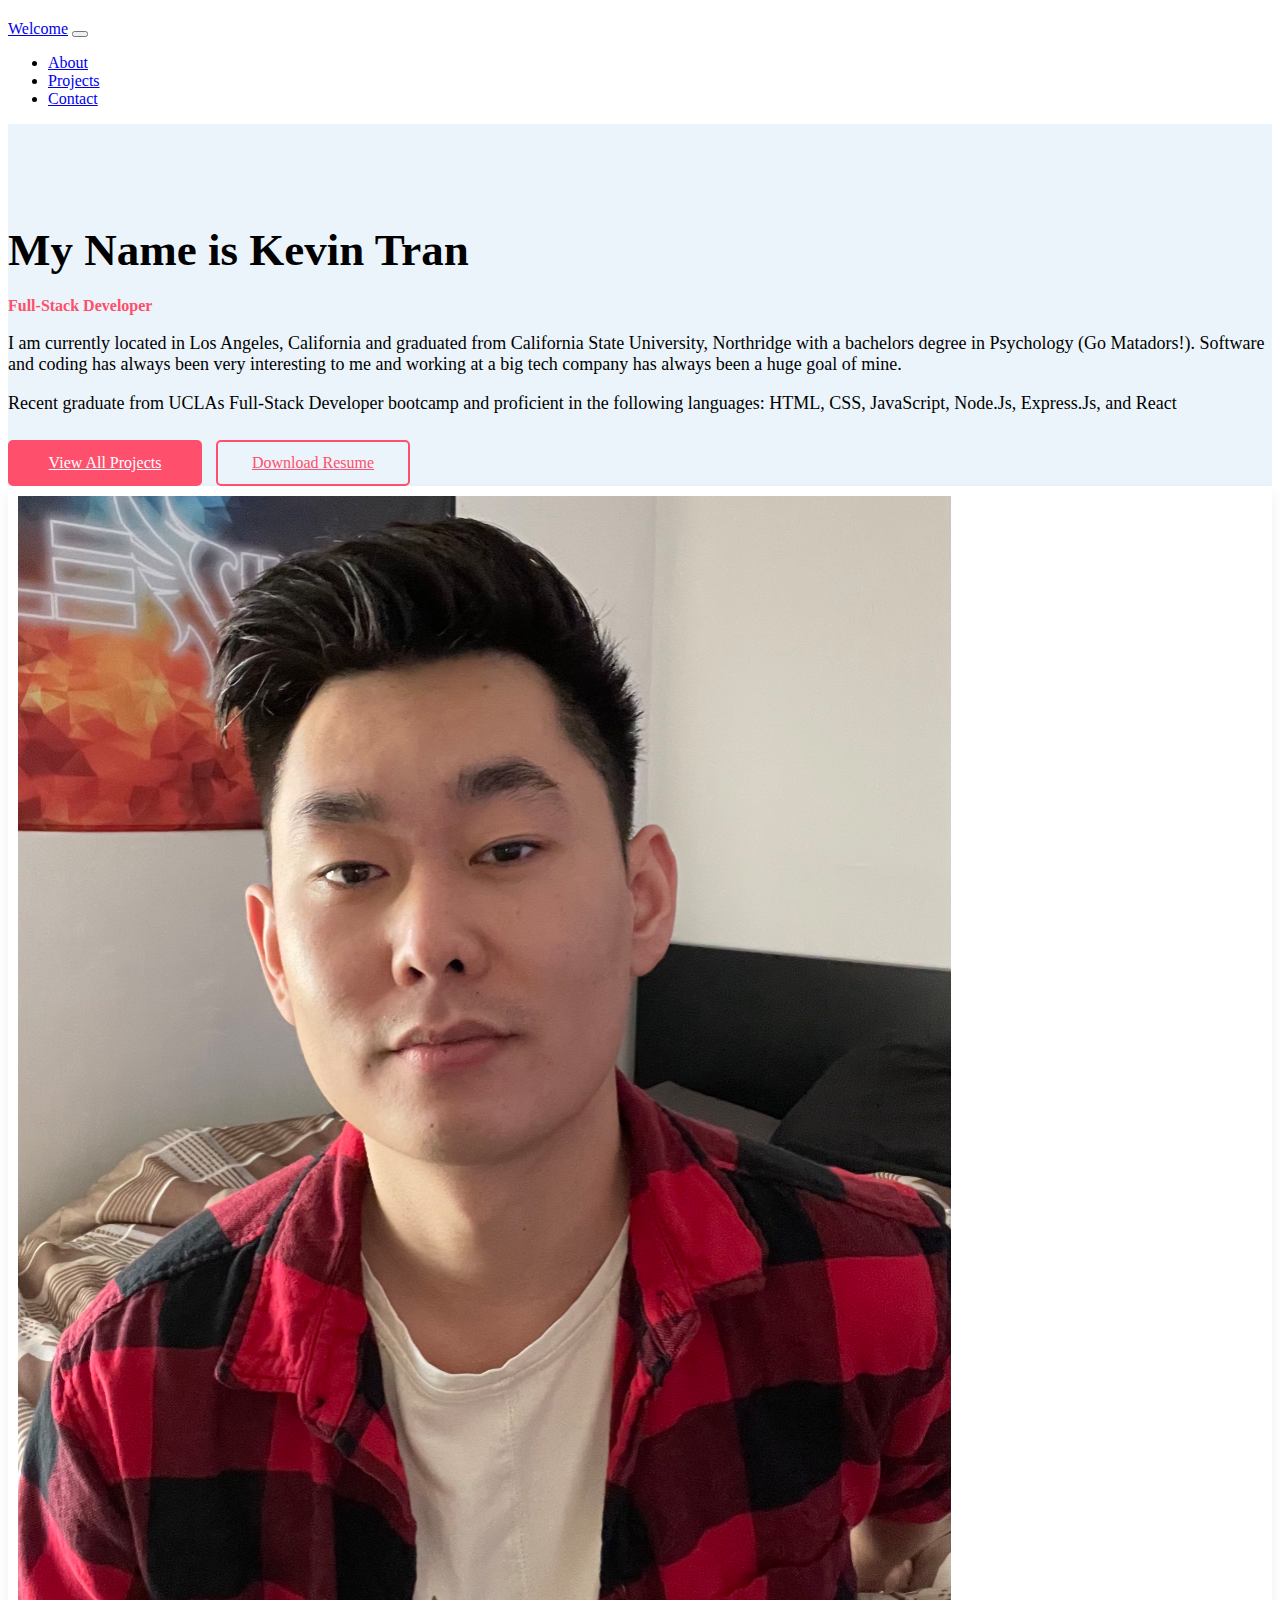
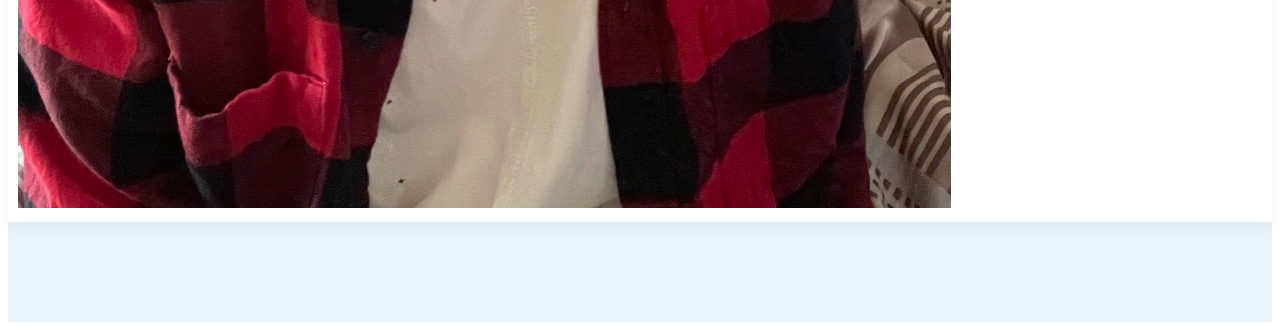
==== index.html @ c089da98 "added navbar and about me section" ====
<!DOCTYPE html>
<html lang="en">

<head>
    <meta charset="UTF-8">
    <meta http-equiv="X-UA-Compatible" content="IE=edge">
    <meta name="viewport" content="width=device-width, initial-scale=1.0">
    <!-- Link to Bootstrap -->
    <link href="https://cdn.jsdelivr.net/npm/bootstrap@5.1.3/dist/css/bootstrap.min.css" rel="stylesheet"
        integrity="sha384-1BmE4kWBq78iYhFldvKuhfTAU6auU8tT94WrHftjDbrCEXSU1oBoqyl2QvZ6jIW3" crossorigin="anonymous" />
    <!-- Link to CSS -->
    <link rel="stylesheet" href="assets/css/style.css">
    <title>My Portfolio</title>
</head>

<body>
    <nav class="navbar navbar-expand-lg navbar-light bg-light">
        <div class="container-fluid">
            <a class="navbar-brand" href="#">Welcome</a>
            <button class="navbar-toggler" type="button" data-bs-toggle="collapse"
                data-bs-target="#navbarSupportedContent" aria-controls="navbarSupportedContent" aria-expanded="false"
                aria-label="Toggle navigation">
                <span class="navbar-toggler-icon"></span>
            </button>
            <div class="collapse navbar-collapse" id="navbarSupportedContent">
                <ul class="navbar-nav me-auto mb-2 mb-lg-0">
                    <li class="nav-item">
                        <a class="nav-link active"  href="#">About</a>
                    </li>
                    <li class="nav-item">
                        <a class="nav-link active" href="#">Projects</a>
                    </li>
                    <li class="nav-item">
                     <a class="nav-link active" href="#">Contact</a>
                 </li>
                </ul>
            </div>
        </div>
    </nav>
    <section class="section about-section gray-bg" id="about">
      <div class="container">
          <div class="row align-items-center justify-content-around flex-row-reverse">
              <div class="col-lg-6">
                  <div class="about-text">
                      <h3 class="dark-color">My Name is Kevin Tran</h3>
                      <h4 class="theme-color">Full-Stack Developer</h4>
                      <p>I am currently located in Los Angeles, California and graduated from California State University, Northridge with a bachelors degree in Psychology (Go Matadors!). Software and coding has always been very interesting to me and working at a big tech company has always been a huge goal of mine.</p>
                      <p>Recent graduate from UCLAs Full-Stack Developer bootcamp and proficient in the following languages: HTML, CSS, JavaScript, Node.Js, Express.Js, and React </p>
                      <div class="btn-bar">
                          <a class="px-btn theme" href="#">View All Projects</a>
                          <a class="px-btn theme-t" href="#">Download Resume</a>
                      </div>
                  </div>
              </div>
              <div class="col-lg-5 text-center">
                  <div class="about-img">
                      <img class="avatar" src="assets/images/avatar.jpeg">
                  </div>
              </div>
          </div>
      </div>
  </section>

</body>

</html>
---- assets/css/style.css ----
body{margin-top:20px;}
/* About Me 
---------------------*/
.avatar {
    width: 75%;
}
@media (max-width: 991px) {
  .about-text {
    margin-top: 40px;
  }
}
.about-text h3 {
  font-size: 45px;
  font-weight: 700;
  margin: 0 0 10px;
}
@media (max-width: 767px) {
  .about-text h3 {
    font-size: 35px;
  }
}
.about-text h4 {
  font-weight: 600;
  margin-bottom: 15px;
}
@media (max-width: 767px) {
  .about-text h4 {
    font-size: 18px;
  }
}
.about-text p {
  font-size: 18px;
}
.about-text p mark {
  font-weight: 600;
  color: #3a3973;
}
.about-text .btn-bar {
  padding-top: 8px;
}
.about-text .btn-bar a {
  min-width: 150px;
  text-align: center;
  margin-right: 10px;
}

.about-list {
  padding-top: 10px;
}
.about-list .media {
  padding: 5px 0;
}
.about-list label {
  color: #3a3973;
  font-weight: 600;
  width: 88px;
  margin: 0;
  position: relative;
}
.about-list label:after {
  content: "";
  position: absolute;
  top: 0;
  bottom: 0;
  right: 11px;
  width: 1px;
  height: 12px;
  background: #3a3973;
  -moz-transform: rotate(15deg);
  -o-transform: rotate(15deg);
  -ms-transform: rotate(15deg);
  -webkit-transform: rotate(15deg);
  transform: rotate(15deg);
  margin: auto;
  opacity: 0.5;
}
.about-list p {
  margin: 0;
  font-size: 15px;
}

.about-img {
  box-shadow: 0 5px 14px 0 rgba(0, 0, 0, 0.06);
  padding: 10px;
  background: #ffffff;
}
@media (max-width: 991px) {
  .about-img {
    margin-top: 30px;
  }
}

.counter-section {
  padding: 40px 20px;
}
.counter-section .count-data {
  margin-top: 10px;
  margin-bottom: 10px;
}
.counter-section .count {
  font-weight: 700;
  color: #ffffff;
  margin: 0 0 10px;
}
.counter-section p {
  font-weight: 500;
  margin: 0;
  color: #fe4f6c;
}
.theme-color {
    color: #fe4f6c;
}

.section {
    padding: 100px 0;
    position: relative;
}
.gray-bg {
    background-color: #ebf4fa;
}
.px-btn.theme {
    background: #fe4f6c;
    color: #ffffff;
    border: 2px solid #fe4f6c;
}
.px-btn {
    padding: 0 20px;
    line-height: 42px;
    border: 2px solid transparent;
    position: relative;
    display: inline-block;
    background: none;
    border: none;
    -moz-transition: ease all 0.35s;
    -o-transition: ease all 0.35s;
    -webkit-transition: ease all 0.35s;
    transition: ease all 0.35s;
    border-radius: 5px;
    font-size: 16px;
    font-weight: 500;
}

.px-btn.theme-t {
    background: transparent;
    border: 2px solid #fe4f6c;
    color: #fe4f6c;
}
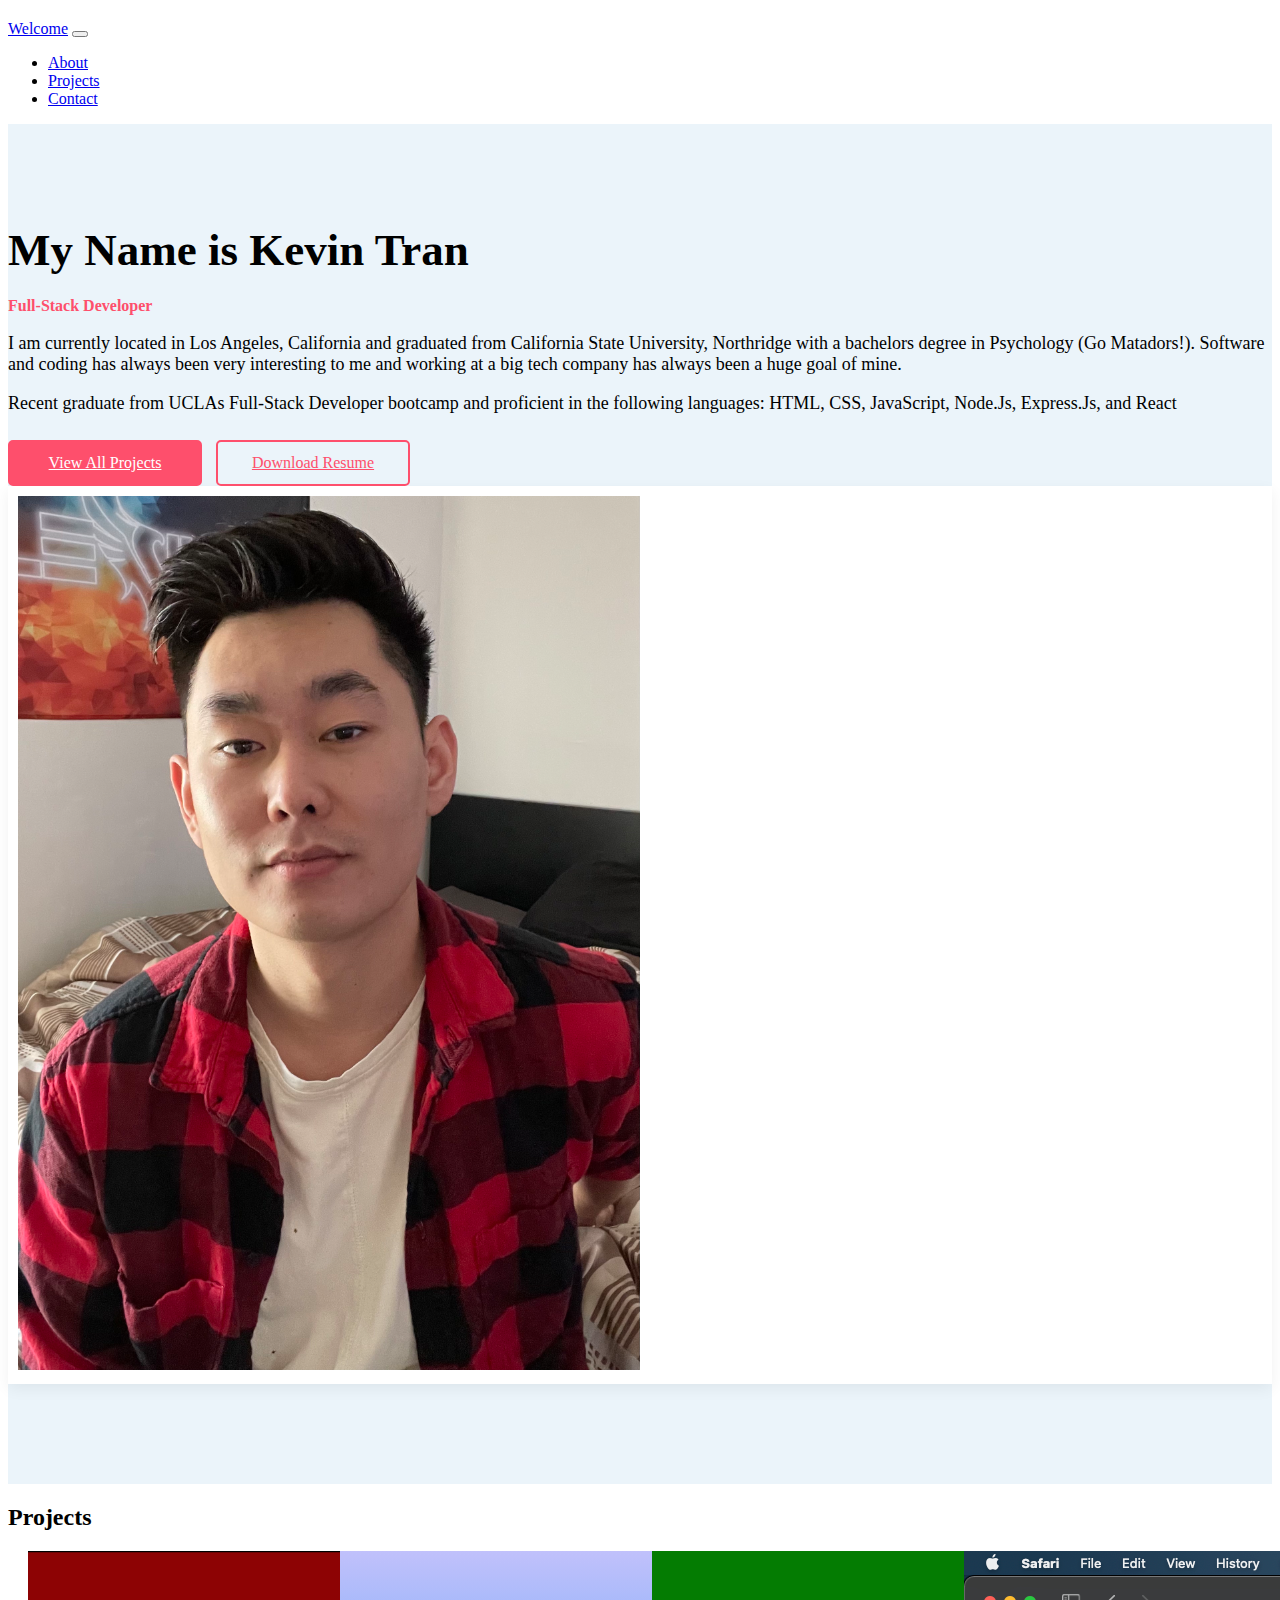
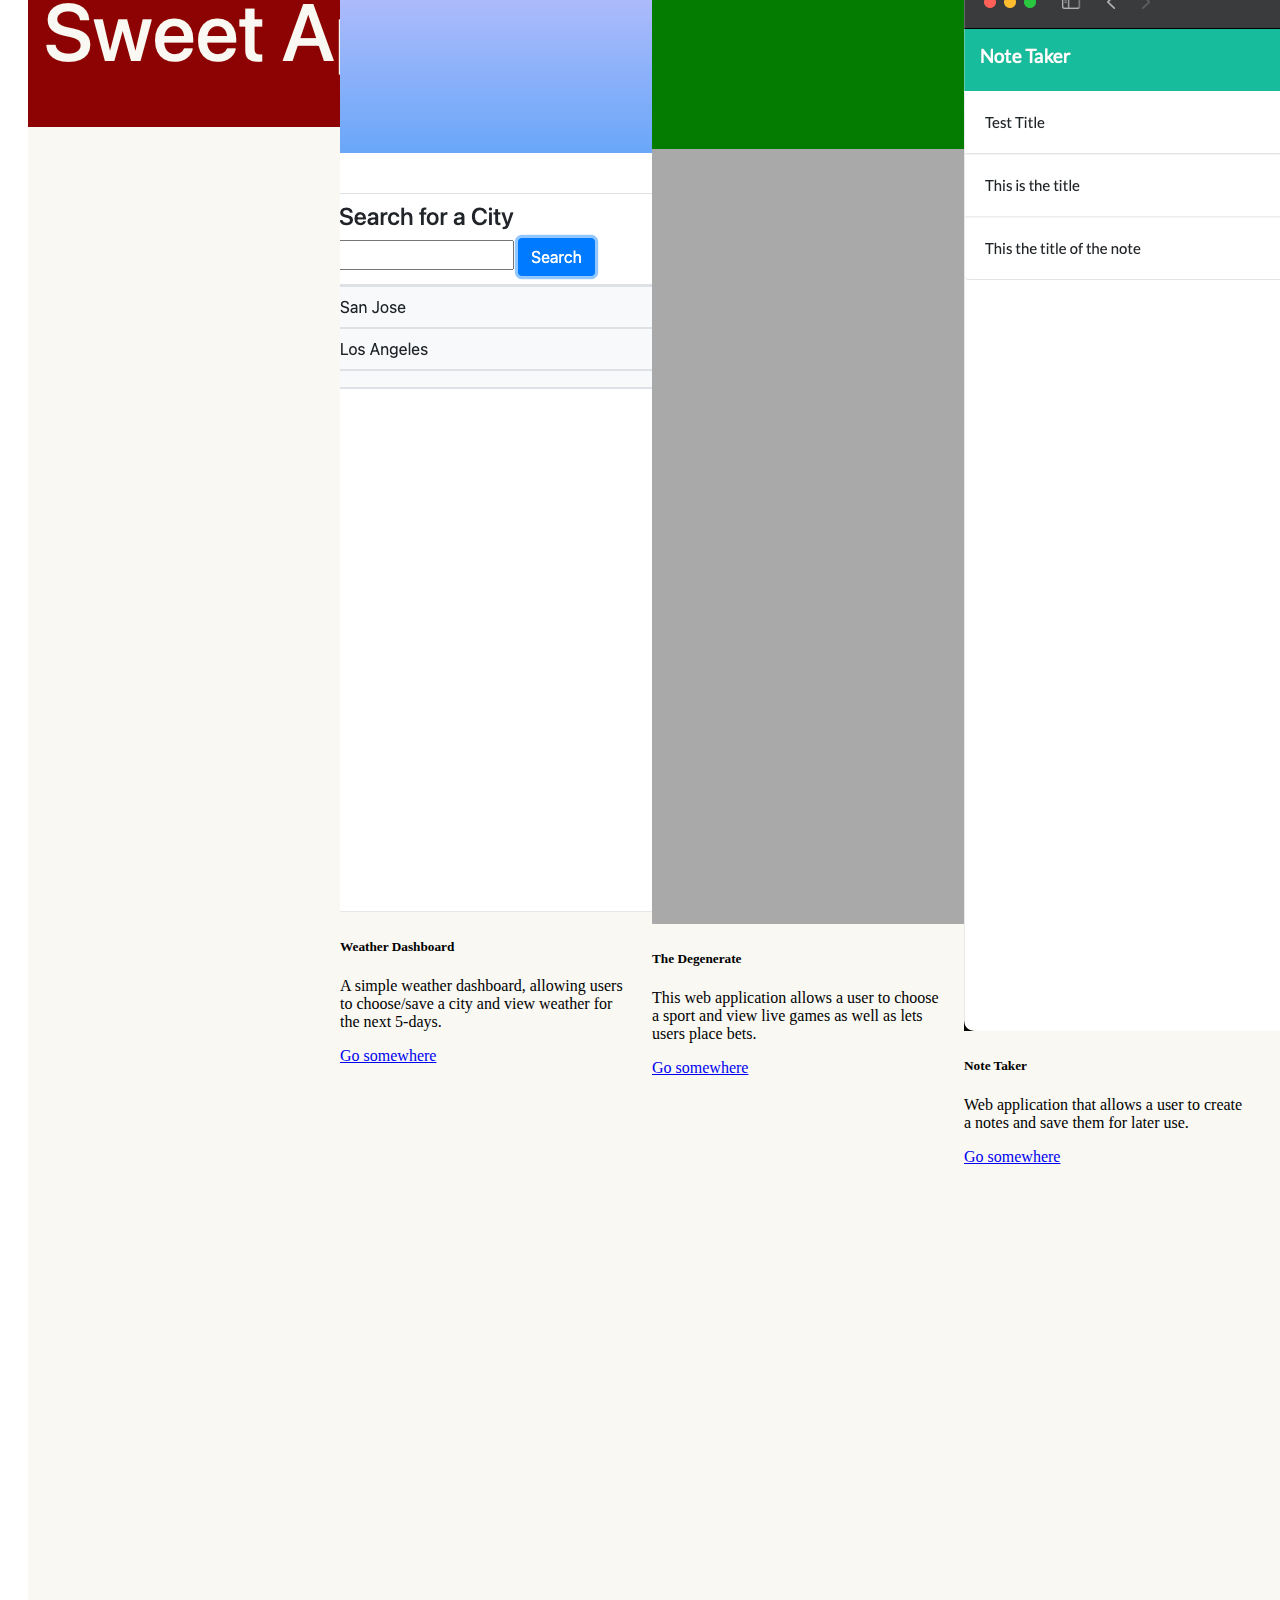
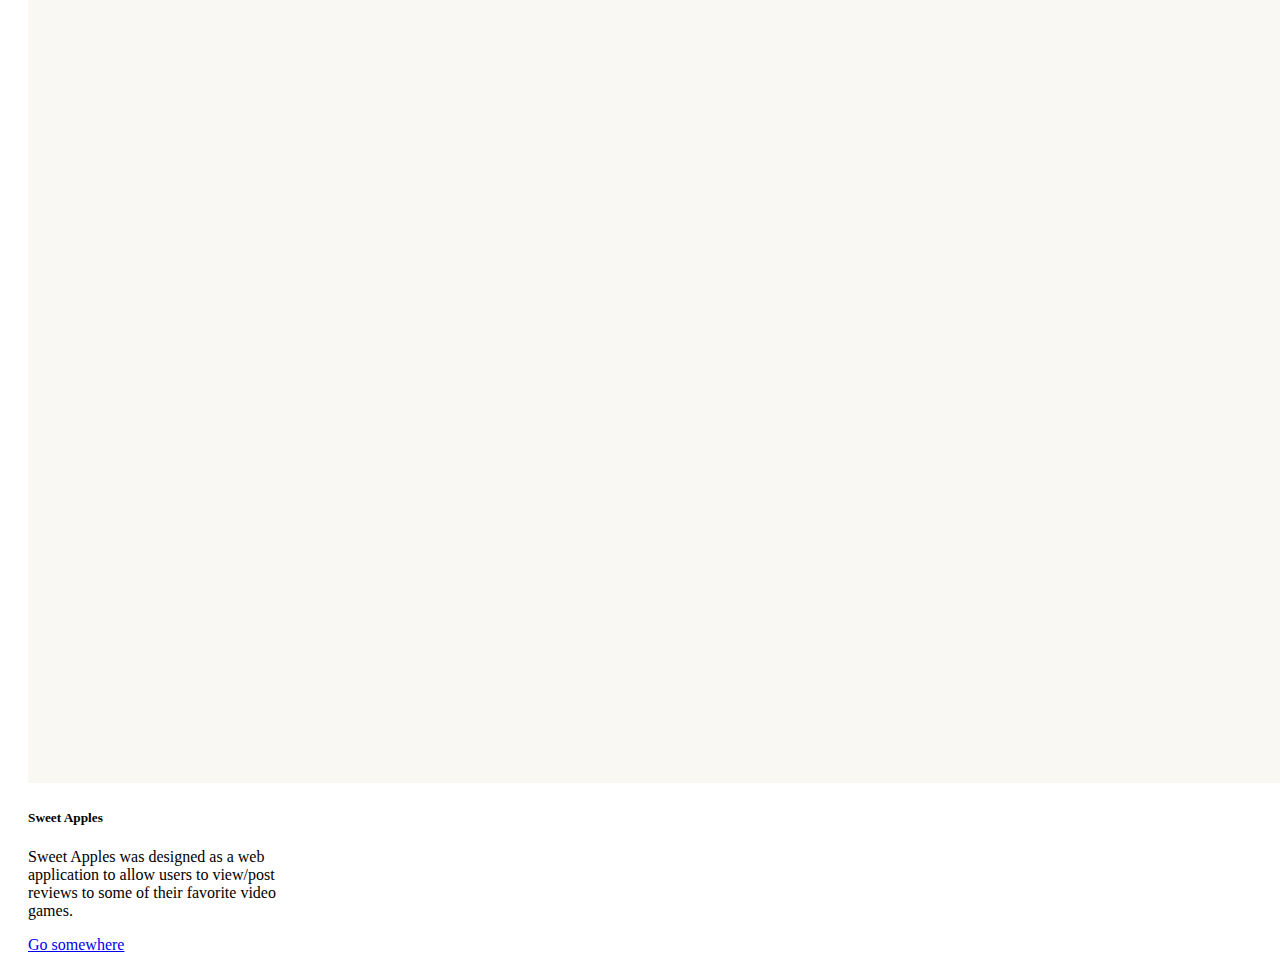
==== commit 9de00344: "added projects section" ====
--- a/index.html
+++ b/index.html
@@ -1,66 +1,125 @@
 <!DOCTYPE html>
 <html lang="en">
-
-<head>
-    <meta charset="UTF-8">
-    <meta http-equiv="X-UA-Compatible" content="IE=edge">
-    <meta name="viewport" content="width=device-width, initial-scale=1.0">
+  <head>
+    <meta charset="UTF-8" />
+    <meta http-equiv="X-UA-Compatible" content="IE=edge" />
+    <meta name="viewport" content="width=device-width, initial-scale=1.0" />
     <!-- Link to Bootstrap -->
-    <link href="https://cdn.jsdelivr.net/npm/bootstrap@5.1.3/dist/css/bootstrap.min.css" rel="stylesheet"
-        integrity="sha384-1BmE4kWBq78iYhFldvKuhfTAU6auU8tT94WrHftjDbrCEXSU1oBoqyl2QvZ6jIW3" crossorigin="anonymous" />
+    <link
+      href="https://cdn.jsdelivr.net/npm/bootstrap@5.1.3/dist/css/bootstrap.min.css"
+      rel="stylesheet"
+      integrity="sha384-1BmE4kWBq78iYhFldvKuhfTAU6auU8tT94WrHftjDbrCEXSU1oBoqyl2QvZ6jIW3"
+      crossorigin="anonymous"
+    />
     <!-- Link to CSS -->
-    <link rel="stylesheet" href="assets/css/style.css">
+    <link rel="stylesheet" href="assets/css/style.css" />
     <title>My Portfolio</title>
-</head>
-
-<body>
+  </head>
+   <body>
     <nav class="navbar navbar-expand-lg navbar-light bg-light">
-        <div class="container-fluid">
-            <a class="navbar-brand" href="#">Welcome</a>
-            <button class="navbar-toggler" type="button" data-bs-toggle="collapse"
-                data-bs-target="#navbarSupportedContent" aria-controls="navbarSupportedContent" aria-expanded="false"
-                aria-label="Toggle navigation">
-                <span class="navbar-toggler-icon"></span>
-            </button>
-            <div class="collapse navbar-collapse" id="navbarSupportedContent">
-                <ul class="navbar-nav me-auto mb-2 mb-lg-0">
-                    <li class="nav-item">
-                        <a class="nav-link active"  href="#">About</a>
-                    </li>
-                    <li class="nav-item">
-                        <a class="nav-link active" href="#">Projects</a>
-                    </li>
-                    <li class="nav-item">
-                     <a class="nav-link active" href="#">Contact</a>
-                 </li>
-                </ul>
-            </div>
+      <div class="container-fluid">
+        <a class="navbar-brand" href="#">Welcome</a>
+        <button
+          class="navbar-toggler"
+          type="button"
+          data-bs-toggle="collapse"
+          data-bs-target="#navbarSupportedContent"
+          aria-controls="navbarSupportedContent"
+          aria-expanded="false"
+          aria-label="Toggle navigation"
+        >
+          <span class="navbar-toggler-icon"></span>
+        </button>
+        <div class="collapse navbar-collapse" id="navbarSupportedContent">
+          <ul class="navbar-nav me-auto mb-2 mb-lg-0">
+            <li class="nav-item">
+              <a class="nav-link active" href="#">About</a>
+            </li>
+            <li class="nav-item">
+              <a class="nav-link active" href="#projects">Projects</a>
+            </li>
+            <li class="nav-item">
+              <a class="nav-link active" href="#">Contact</a>
+            </li>
+          </ul>
         </div>
+      </div>
     </nav>
     <section class="section about-section gray-bg" id="about">
       <div class="container">
-          <div class="row align-items-center justify-content-around flex-row-reverse">
-              <div class="col-lg-6">
-                  <div class="about-text">
-                      <h3 class="dark-color">My Name is Kevin Tran</h3>
-                      <h4 class="theme-color">Full-Stack Developer</h4>
-                      <p>I am currently located in Los Angeles, California and graduated from California State University, Northridge with a bachelors degree in Psychology (Go Matadors!). Software and coding has always been very interesting to me and working at a big tech company has always been a huge goal of mine.</p>
-                      <p>Recent graduate from UCLAs Full-Stack Developer bootcamp and proficient in the following languages: HTML, CSS, JavaScript, Node.Js, Express.Js, and React </p>
-                      <div class="btn-bar">
-                          <a class="px-btn theme" href="#">View All Projects</a>
-                          <a class="px-btn theme-t" href="#">Download Resume</a>
-                      </div>
-                  </div>
+        <div
+          class="row align-items-center justify-content-around flex-row-reverse"
+        >
+          <div class="col-lg-6">
+            <div class="about-text">
+              <h3 class="dark-color">My Name is Kevin Tran</h3>
+              <h4 class="theme-color">Full-Stack Developer</h4>
+              <p>
+                I am currently located in Los Angeles, California and graduated
+                from California State University, Northridge with a bachelors
+                degree in Psychology (Go Matadors!). Software and coding has
+                always been very interesting to me and working at a big tech
+                company has always been a huge goal of mine.
+              </p>
+              <p>
+                Recent graduate from UCLAs Full-Stack Developer bootcamp and
+                proficient in the following languages: HTML, CSS, JavaScript,
+                Node.Js, Express.Js, and React
+              </p>
+              <div class="btn-bar">
+                <a class="px-btn theme" href="#">View All Projects</a>
+                <a class="px-btn theme-t" href="#">Download Resume</a>
               </div>
-              <div class="col-lg-5 text-center">
-                  <div class="about-img">
-                      <img class="avatar" src="assets/images/avatar.jpeg">
-                  </div>
-              </div>
+            </div>
           </div>
+          <div class="col-lg-5 text-center">
+            <div class="about-img">
+              <img class="avatar" src="assets/images/avatar.jpeg" />
+            </div>
+          </div>
+        </div>
       </div>
-  </section>
-
-</body>
-
-</html>+    </section>
+    <h2 id="projects">Projects</h2>
+    <div class="card-container">
+      <div class="card" style="width: 18rem">
+        <img src="assets/images/sweetapples.png" class="card-img-top" alt="sweetapples" />
+        <div class="card-body">
+          <h5 class="card-title">Sweet Apples</h5>
+          <p class="card-text">
+            Sweet Apples was designed as a web application to allow users to
+              view/post reviews to some of their favorite video games.
+          </p>
+          <a href="#" class="btn btn-primary">Go somewhere</a>
+        </div>
+      </div>
+      <div class="card" style="width: 18rem;">
+         <img src="assets/images/weather-dash.png" class="card-img-top" alt="weatherDash">
+         <div class="card-body">
+           <h5 class="card-title">Weather Dashboard</h5>
+           <p class="card-text">A simple weather dashboard, allowing users to choose/save a city
+            and view weather for the next 5-days.</p>
+           <a href="#" class="btn btn-primary">Go somewhere</a>
+         </div>
+       </div>
+       <div class="card" style="width: 18rem;">
+         <img src="assets/images/The-degenerates-screenshot.png" class="card-img-top" alt="theDegenerate">
+         <div class="card-body">
+           <h5 class="card-title">The Degenerate</h5>
+           <p class="card-text">This web application allows a user to choose a sport and view live
+            games as well as lets users place bets.</p>
+           <a href="#" class="btn btn-primary">Go somewhere</a>
+         </div>
+       </div>
+       <div class="card" style="width: 18rem;">
+         <img src="assets/images/notetaker.png" class="card-img-top" alt="noteTaker">
+         <div class="card-body">
+           <h5 class="card-title">Note Taker</h5>
+           <p class="card-text">Web application that allows a user to create a notes and save them
+            for later use.</p>
+           <a href="#" class="btn btn-primary">Go somewhere</a>
+         </div>
+       </div>
+    </div>
+  </body>
+</html>
--- a/assets/css/style.css
+++ b/assets/css/style.css
@@ -2,7 +2,7 @@
 /* About Me 
 ---------------------*/
 .avatar {
-    width: 75%;
+    width: 50%;
 }
 @media (max-width: 991px) {
   .about-text {
@@ -146,3 +146,11 @@
     color: #fe4f6c;
 }
 
+/* ----------------------------------------- Projects --------------------------------------------------*/
+.card-container {
+    display: flex;
+    flex: wrap;
+    flex-direction: row;
+    justify-content: space-between;
+    margin: 20px;
+}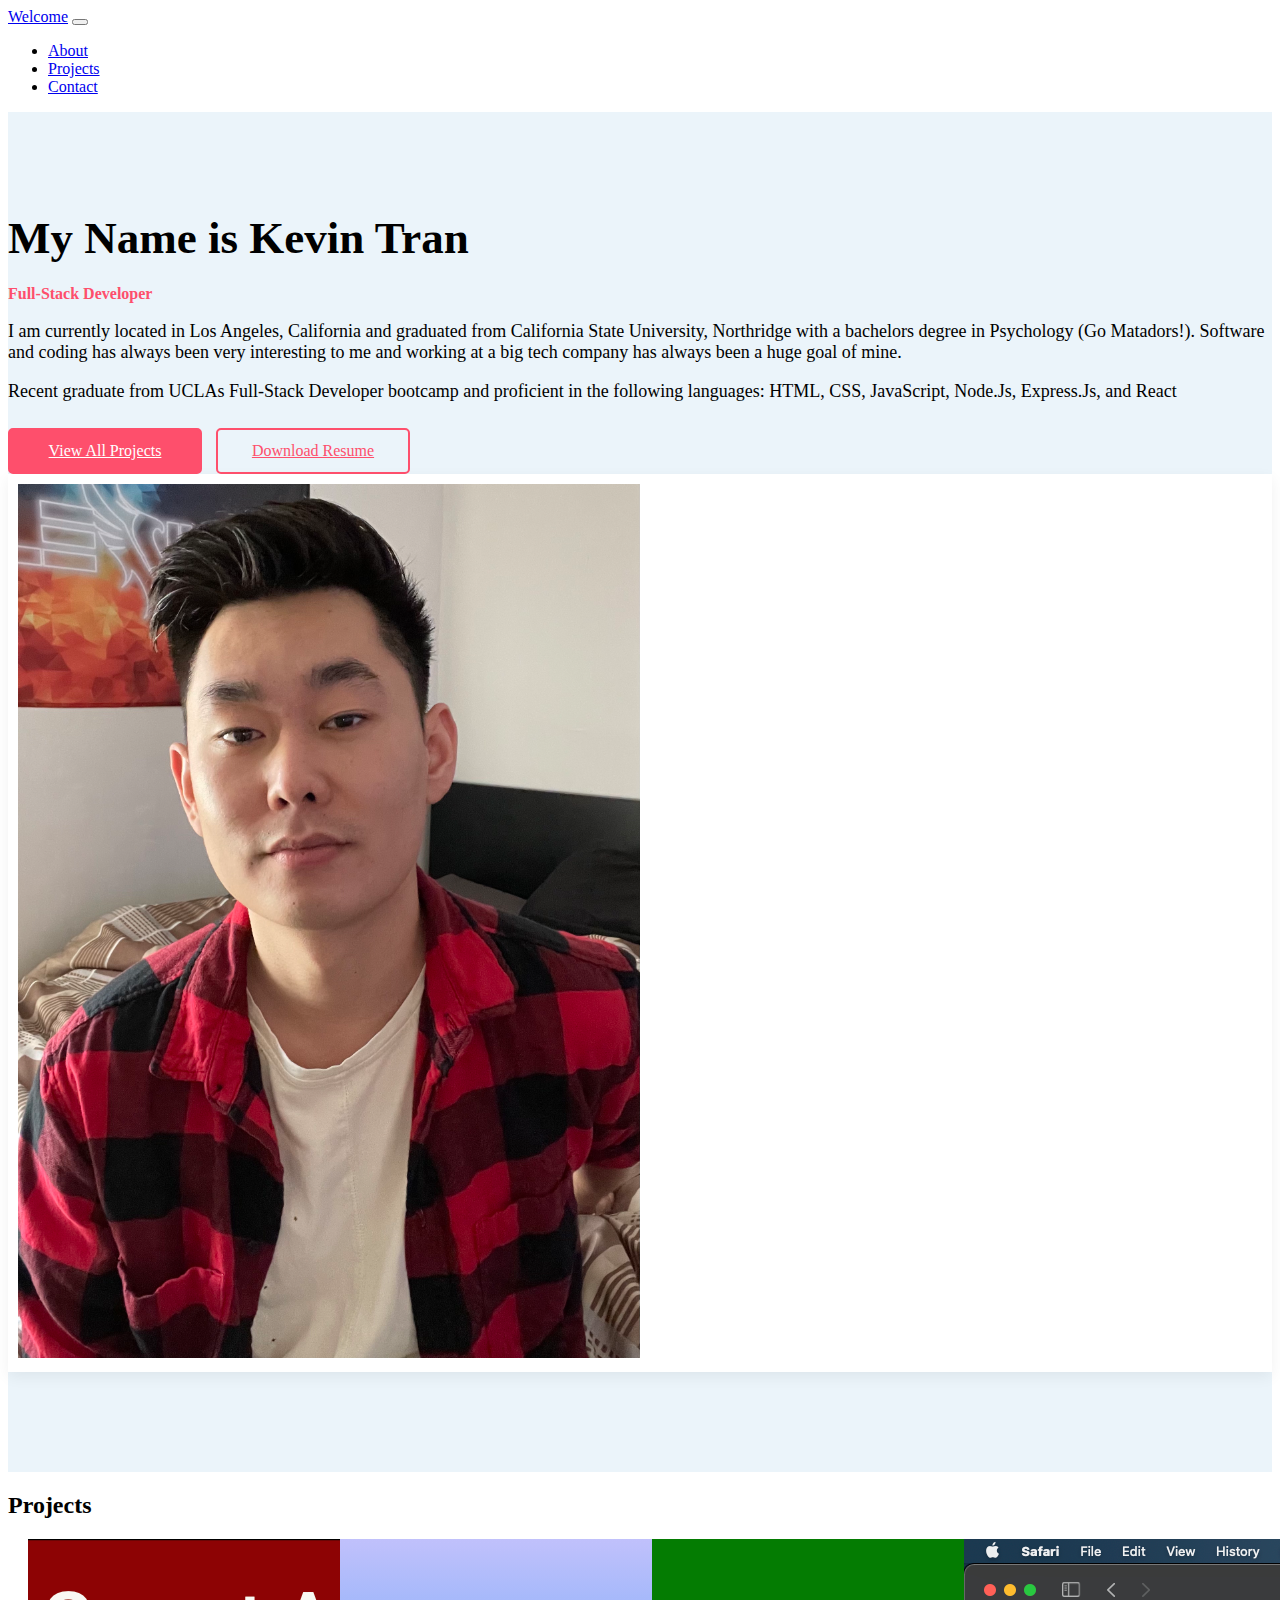
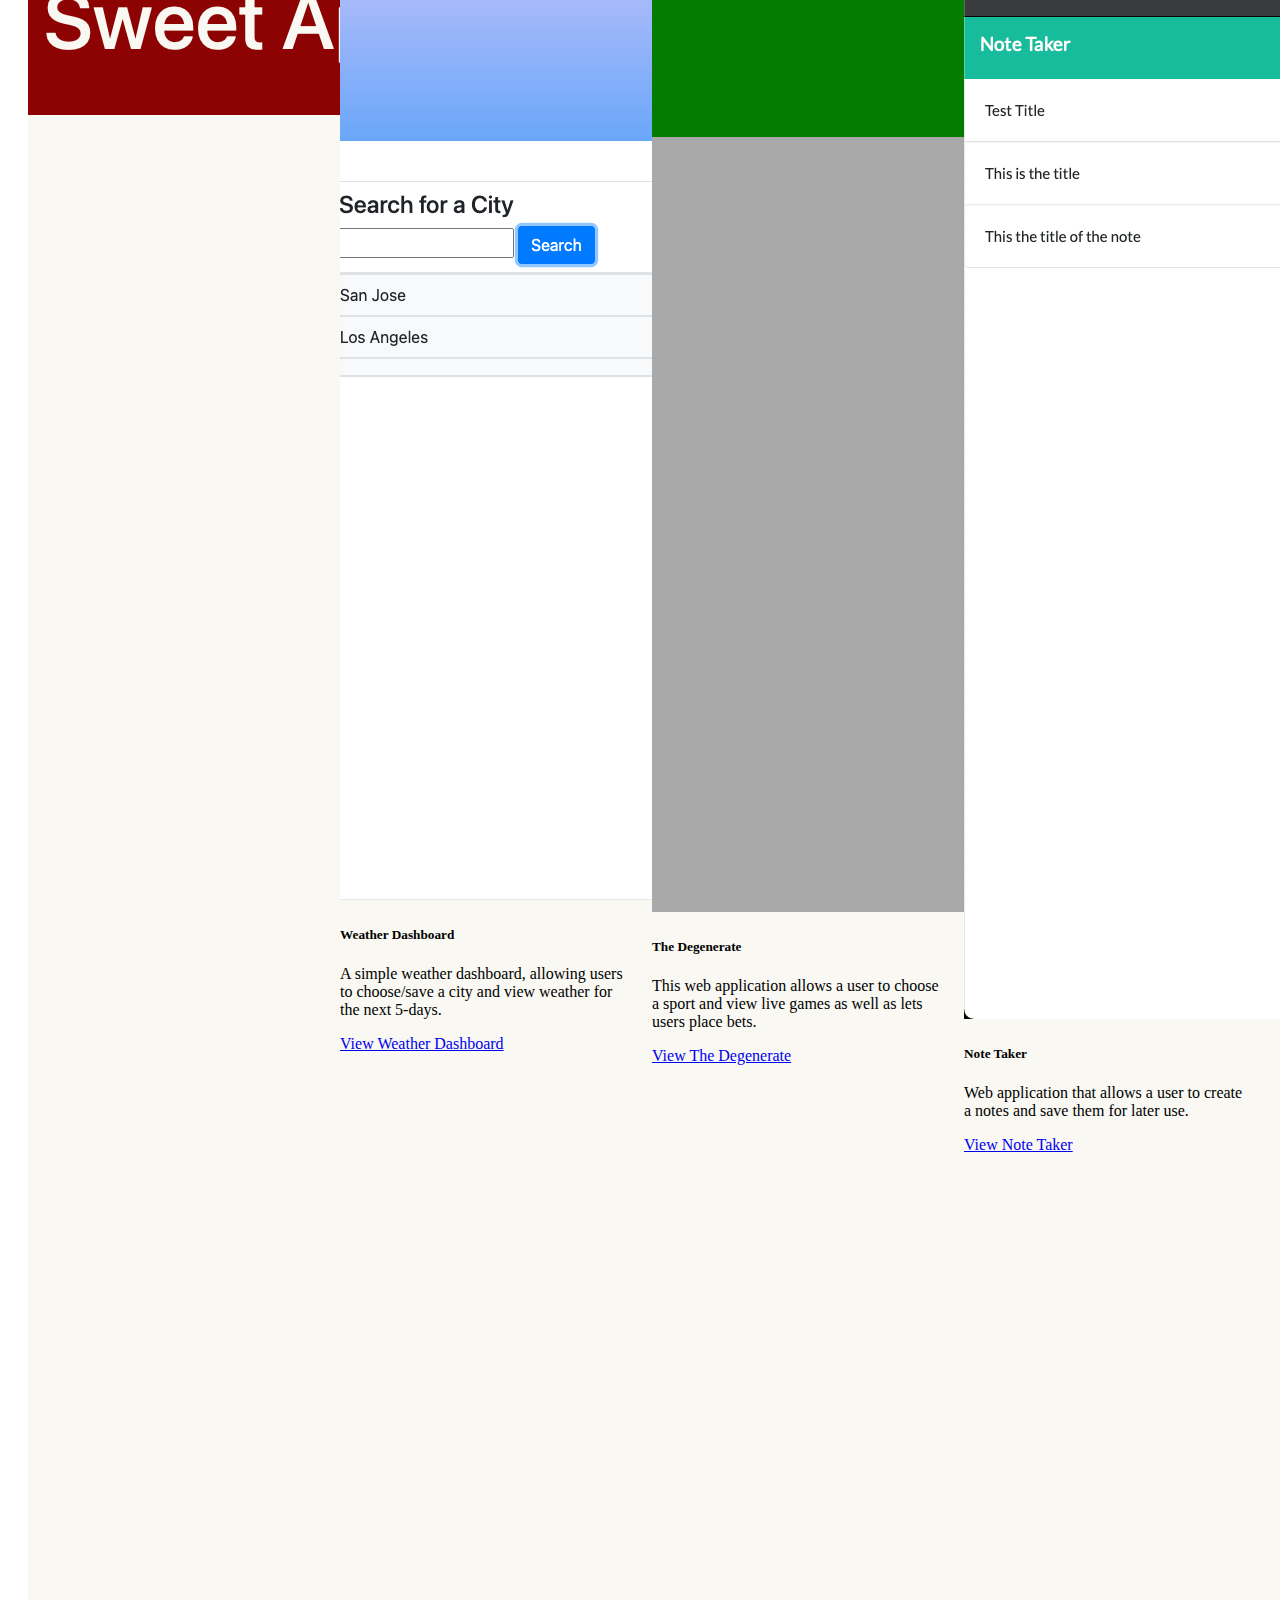
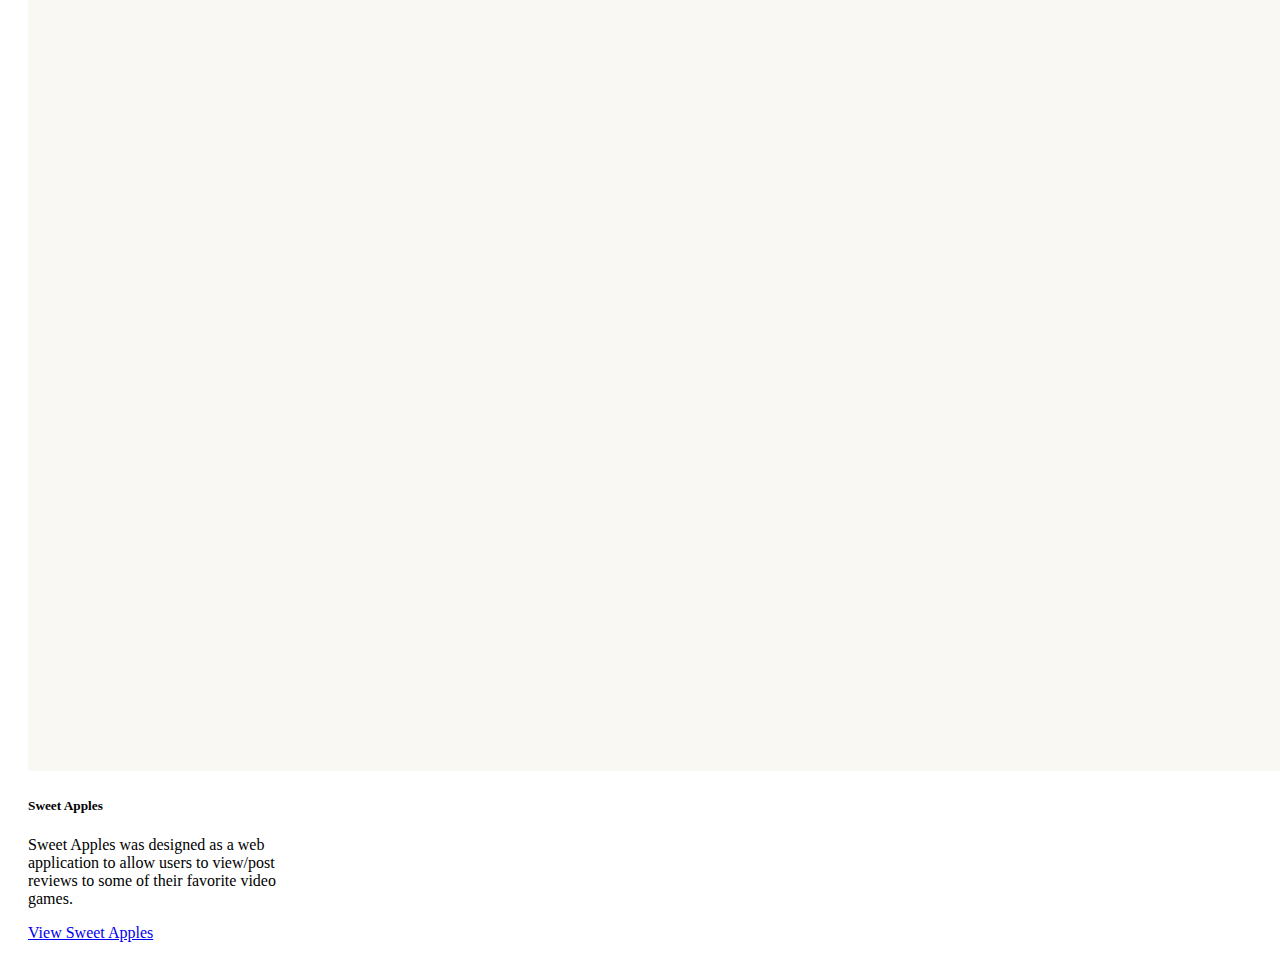
==== commit 01f7566c: "added projects html and links to projects" ====
--- a/index.html
+++ b/index.html
@@ -68,7 +68,7 @@
               </p>
               <div class="btn-bar">
                 <a class="px-btn theme" href="#">View All Projects</a>
-                <a class="px-btn theme-t" href="#">Download Resume</a>
+                <a class="px-btn theme-t" href="assets/RESUME.pdf" target="_blank">Download Resume</a>
               </div>
             </div>
           </div>
@@ -90,7 +90,7 @@
             Sweet Apples was designed as a web application to allow users to
               view/post reviews to some of their favorite video games.
           </p>
-          <a href="#" class="btn btn-primary">Go somewhere</a>
+          <a href="https://ancient-plains-02897.herokuapp.com/" target="_blank" class="btn btn-primary">View Sweet Apples</a>
         </div>
       </div>
       <div class="card" style="width: 18rem;">
@@ -99,7 +99,7 @@
            <h5 class="card-title">Weather Dashboard</h5>
            <p class="card-text">A simple weather dashboard, allowing users to choose/save a city
             and view weather for the next 5-days.</p>
-           <a href="#" class="btn btn-primary">Go somewhere</a>
+           <a href="https://kevintran95.github.io/weather-dashboard/" target="_blank" class="btn btn-primary">View Weather Dashboard</a>
          </div>
        </div>
        <div class="card" style="width: 18rem;">
@@ -108,7 +108,7 @@
            <h5 class="card-title">The Degenerate</h5>
            <p class="card-text">This web application allows a user to choose a sport and view live
             games as well as lets users place bets.</p>
-           <a href="#" class="btn btn-primary">Go somewhere</a>
+           <a href="https://syackzan.github.io/The-Degenerate/" target="_blank" class="btn btn-primary">View The Degenerate</a>
          </div>
        </div>
        <div class="card" style="width: 18rem;">
@@ -117,9 +117,10 @@
            <h5 class="card-title">Note Taker</h5>
            <p class="card-text">Web application that allows a user to create a notes and save them
             for later use.</p>
-           <a href="#" class="btn btn-primary">Go somewhere</a>
+           <a href="https://glacial-thicket-94833.herokuapp.com" target="_blank" class="btn btn-primary">View Note Taker</a>
          </div>
        </div>
     </div>
+    
   </body>
 </html>
--- a/assets/css/style.css
+++ b/assets/css/style.css
@@ -1,6 +1,4 @@
-body{margin-top:20px;}
-/* About Me 
----------------------*/
+/* -----------------------------------------About Me -----------------------------------------*/
 .avatar {
     width: 50%;
 }
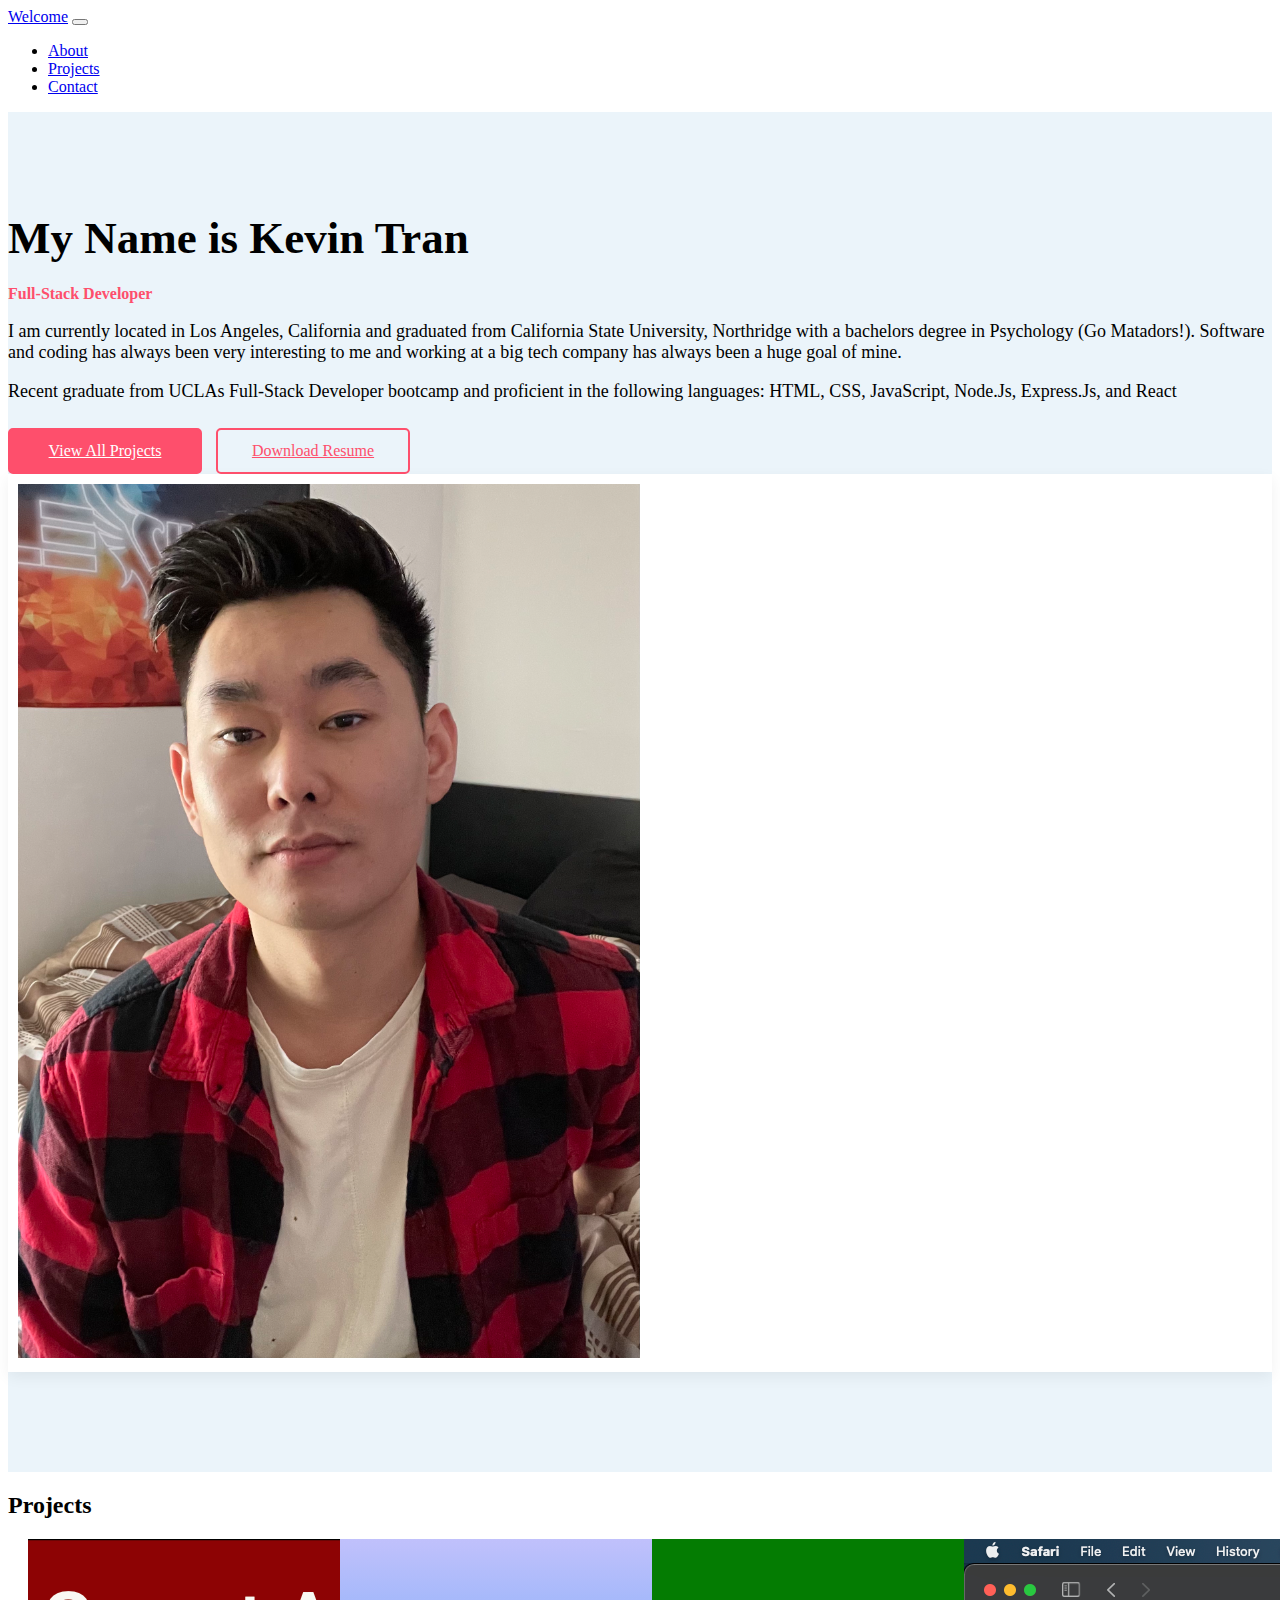
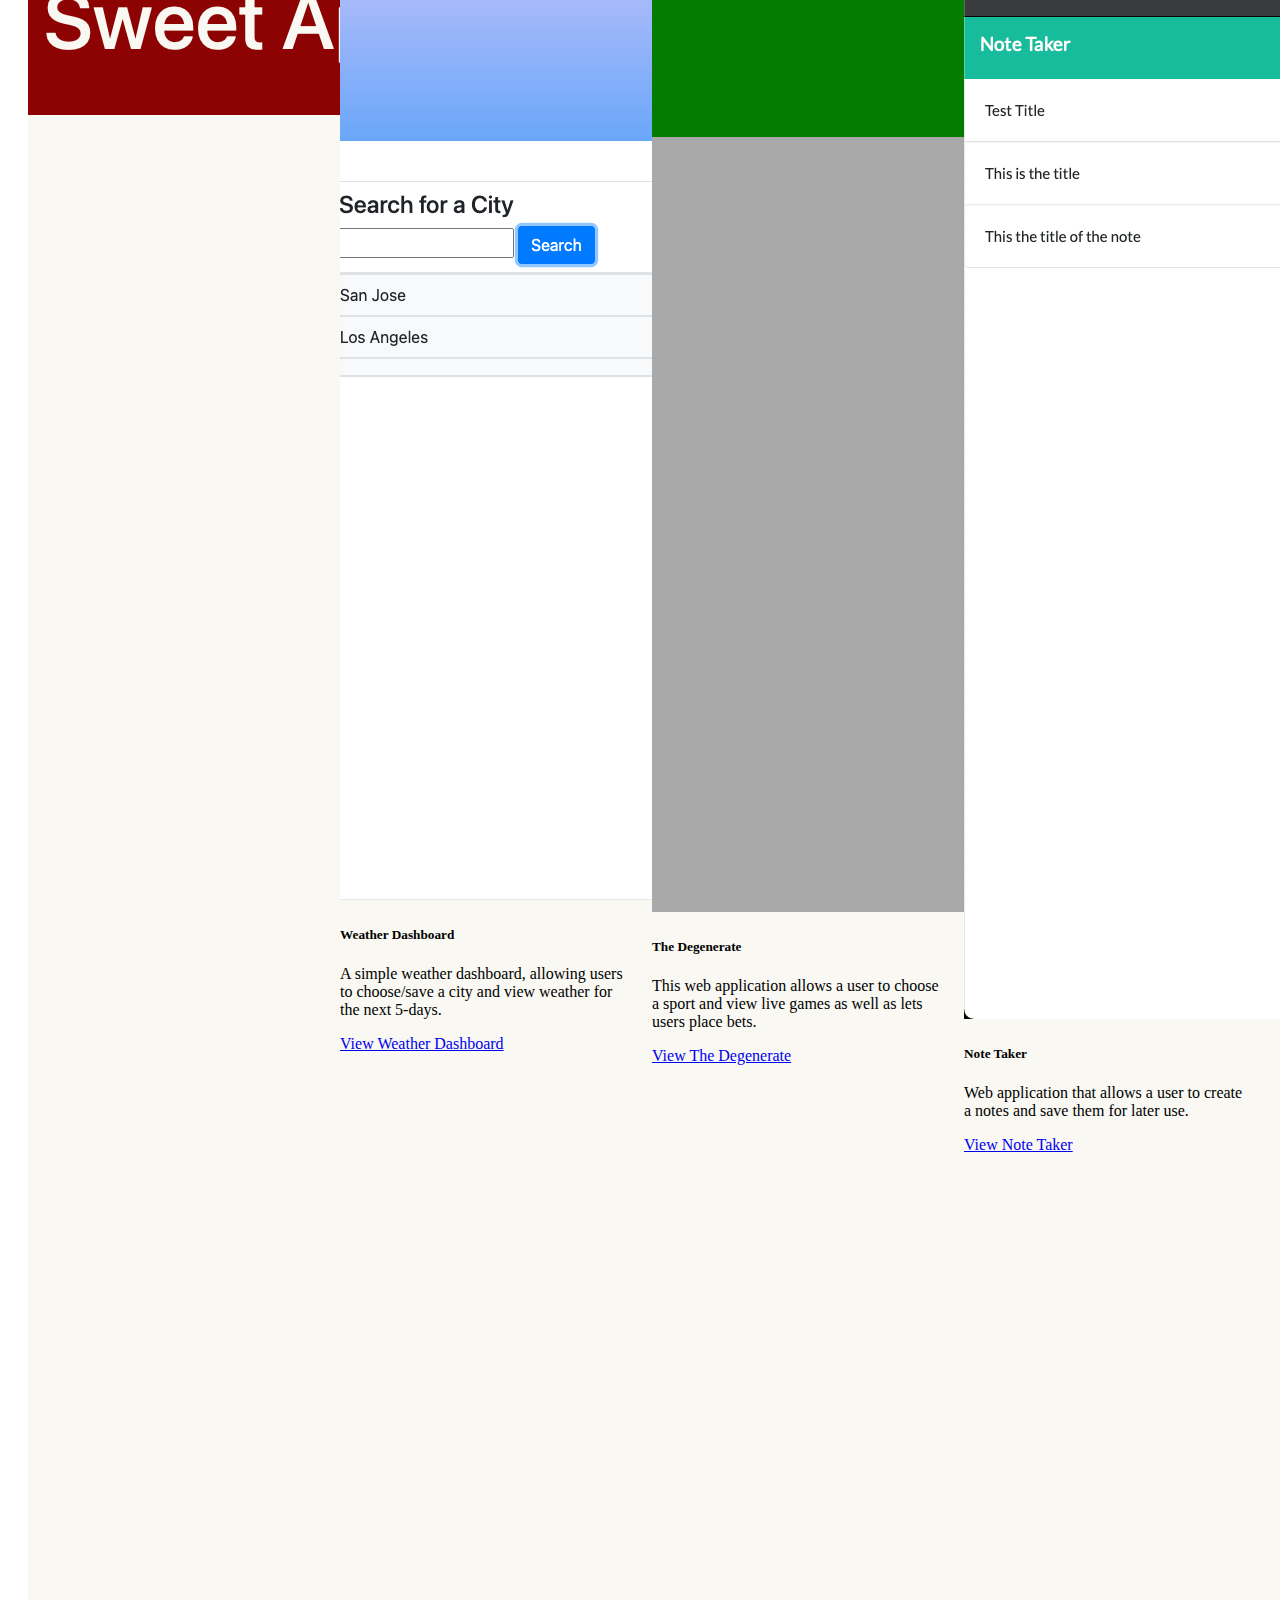
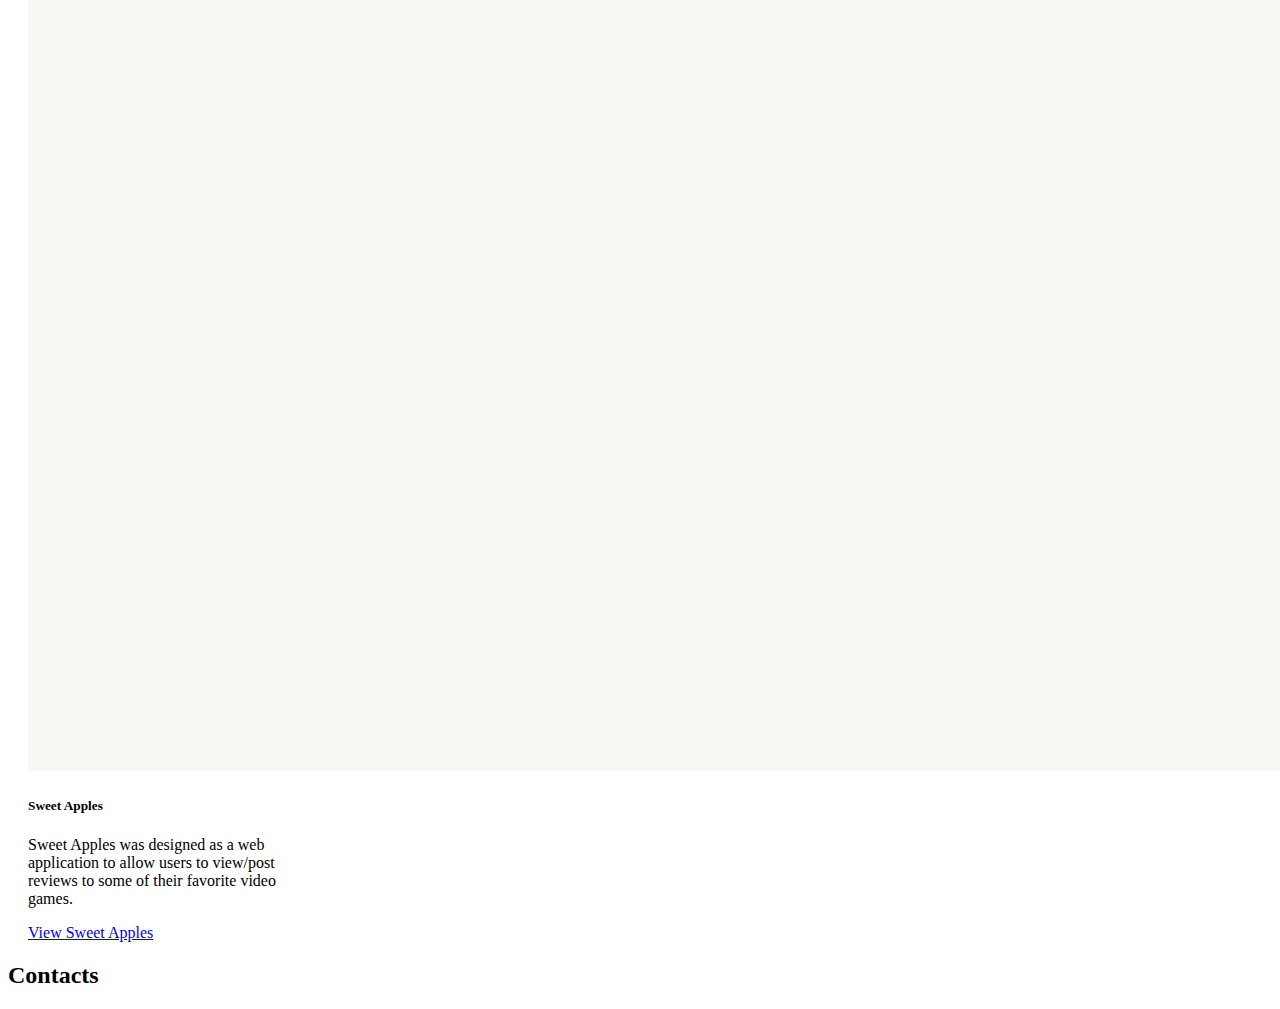
==== commit ff8f5657: "added navbar to projects html" ====
--- a/index.html
+++ b/index.html
@@ -15,7 +15,7 @@
     <link rel="stylesheet" href="assets/css/style.css" />
     <title>My Portfolio</title>
   </head>
-   <body>
+  <body>
     <nav class="navbar navbar-expand-lg navbar-light bg-light">
       <div class="container-fluid">
         <a class="navbar-brand" href="#">Welcome</a>
@@ -67,8 +67,15 @@
                 Node.Js, Express.Js, and React
               </p>
               <div class="btn-bar">
-                <a class="px-btn theme" href="#">View All Projects</a>
-                <a class="px-btn theme-t" href="assets/RESUME.pdf" target="_blank">Download Resume</a>
+                <a class="px-btn theme" href="projects.html"
+                  >View All Projects</a
+                >
+                <a
+                  class="px-btn theme-t"
+                  href="assets/RESUME.pdf"
+                  target="_blank"
+                  >Download Resume</a
+                >
               </div>
             </div>
           </div>
@@ -83,44 +90,88 @@
     <h2 id="projects">Projects</h2>
     <div class="card-container">
       <div class="card" style="width: 18rem">
-        <img src="assets/images/sweetapples.png" class="card-img-top" alt="sweetapples" />
+        <img
+          src="assets/images/sweetapples.png"
+          class="card-img-top"
+          alt="sweetapples"
+        />
         <div class="card-body">
           <h5 class="card-title">Sweet Apples</h5>
           <p class="card-text">
             Sweet Apples was designed as a web application to allow users to
-              view/post reviews to some of their favorite video games.
+            view/post reviews to some of their favorite video games.
           </p>
-          <a href="https://ancient-plains-02897.herokuapp.com/" target="_blank" class="btn btn-primary">View Sweet Apples</a>
+          <a
+            href="https://ancient-plains-02897.herokuapp.com/"
+            target="_blank"
+            class="btn btn-primary"
+            >View Sweet Apples</a
+          >
         </div>
       </div>
-      <div class="card" style="width: 18rem;">
-         <img src="assets/images/weather-dash.png" class="card-img-top" alt="weatherDash">
-         <div class="card-body">
-           <h5 class="card-title">Weather Dashboard</h5>
-           <p class="card-text">A simple weather dashboard, allowing users to choose/save a city
-            and view weather for the next 5-days.</p>
-           <a href="https://kevintran95.github.io/weather-dashboard/" target="_blank" class="btn btn-primary">View Weather Dashboard</a>
-         </div>
-       </div>
-       <div class="card" style="width: 18rem;">
-         <img src="assets/images/The-degenerates-screenshot.png" class="card-img-top" alt="theDegenerate">
-         <div class="card-body">
-           <h5 class="card-title">The Degenerate</h5>
-           <p class="card-text">This web application allows a user to choose a sport and view live
-            games as well as lets users place bets.</p>
-           <a href="https://syackzan.github.io/The-Degenerate/" target="_blank" class="btn btn-primary">View The Degenerate</a>
-         </div>
-       </div>
-       <div class="card" style="width: 18rem;">
-         <img src="assets/images/notetaker.png" class="card-img-top" alt="noteTaker">
-         <div class="card-body">
-           <h5 class="card-title">Note Taker</h5>
-           <p class="card-text">Web application that allows a user to create a notes and save them
-            for later use.</p>
-           <a href="https://glacial-thicket-94833.herokuapp.com" target="_blank" class="btn btn-primary">View Note Taker</a>
-         </div>
-       </div>
+      <div class="card" style="width: 18rem">
+        <img
+          src="assets/images/weather-dash.png"
+          class="card-img-top"
+          alt="weatherDash"
+        />
+        <div class="card-body">
+          <h5 class="card-title">Weather Dashboard</h5>
+          <p class="card-text">
+            A simple weather dashboard, allowing users to choose/save a city and
+            view weather for the next 5-days.
+          </p>
+          <a
+            href="https://kevintran95.github.io/weather-dashboard/"
+            target="_blank"
+            class="btn btn-primary"
+            >View Weather Dashboard</a
+          >
+        </div>
+      </div>
+      <div class="card" style="width: 18rem">
+        <img
+          src="assets/images/The-degenerates-screenshot.png"
+          class="card-img-top"
+          alt="theDegenerate"
+        />
+        <div class="card-body">
+          <h5 class="card-title">The Degenerate</h5>
+          <p class="card-text">
+            This web application allows a user to choose a sport and view live
+            games as well as lets users place bets.
+          </p>
+          <a
+            href="https://syackzan.github.io/The-Degenerate/"
+            target="_blank"
+            class="btn btn-primary"
+            >View The Degenerate</a
+          >
+        </div>
+      </div>
+      <div class="card" style="width: 18rem">
+        <img
+          src="assets/images/notetaker.png"
+          class="card-img-top"
+          alt="noteTaker"
+        />
+        <div class="card-body">
+          <h5 class="card-title">Note Taker</h5>
+          <p class="card-text">
+            Web application that allows a user to create a notes and save them
+            for later use.
+          </p>
+          <a
+            href="https://glacial-thicket-94833.herokuapp.com"
+            target="_blank"
+            class="btn btn-primary"
+            >View Note Taker</a
+          >
+        </div>
+      </div>
     </div>
-    
+    <div class="contacts">
+      <h2>Contacts</h2>
+    </div>
   </body>
 </html>
--- a/assets/css/style.css
+++ b/assets/css/style.css
@@ -145,10 +145,20 @@
 }
 
 /* ----------------------------------------- Projects --------------------------------------------------*/
+
+
 .card-container {
     display: flex;
     flex: wrap;
     flex-direction: row;
     justify-content: space-between;
     margin: 20px;
-}+}
+
+.card:hover {
+  transform: scale(1.2);
+  z-index: 1;
+  transition: transform .2s;
+  box-shadow: 0 0 11px;
+}
+
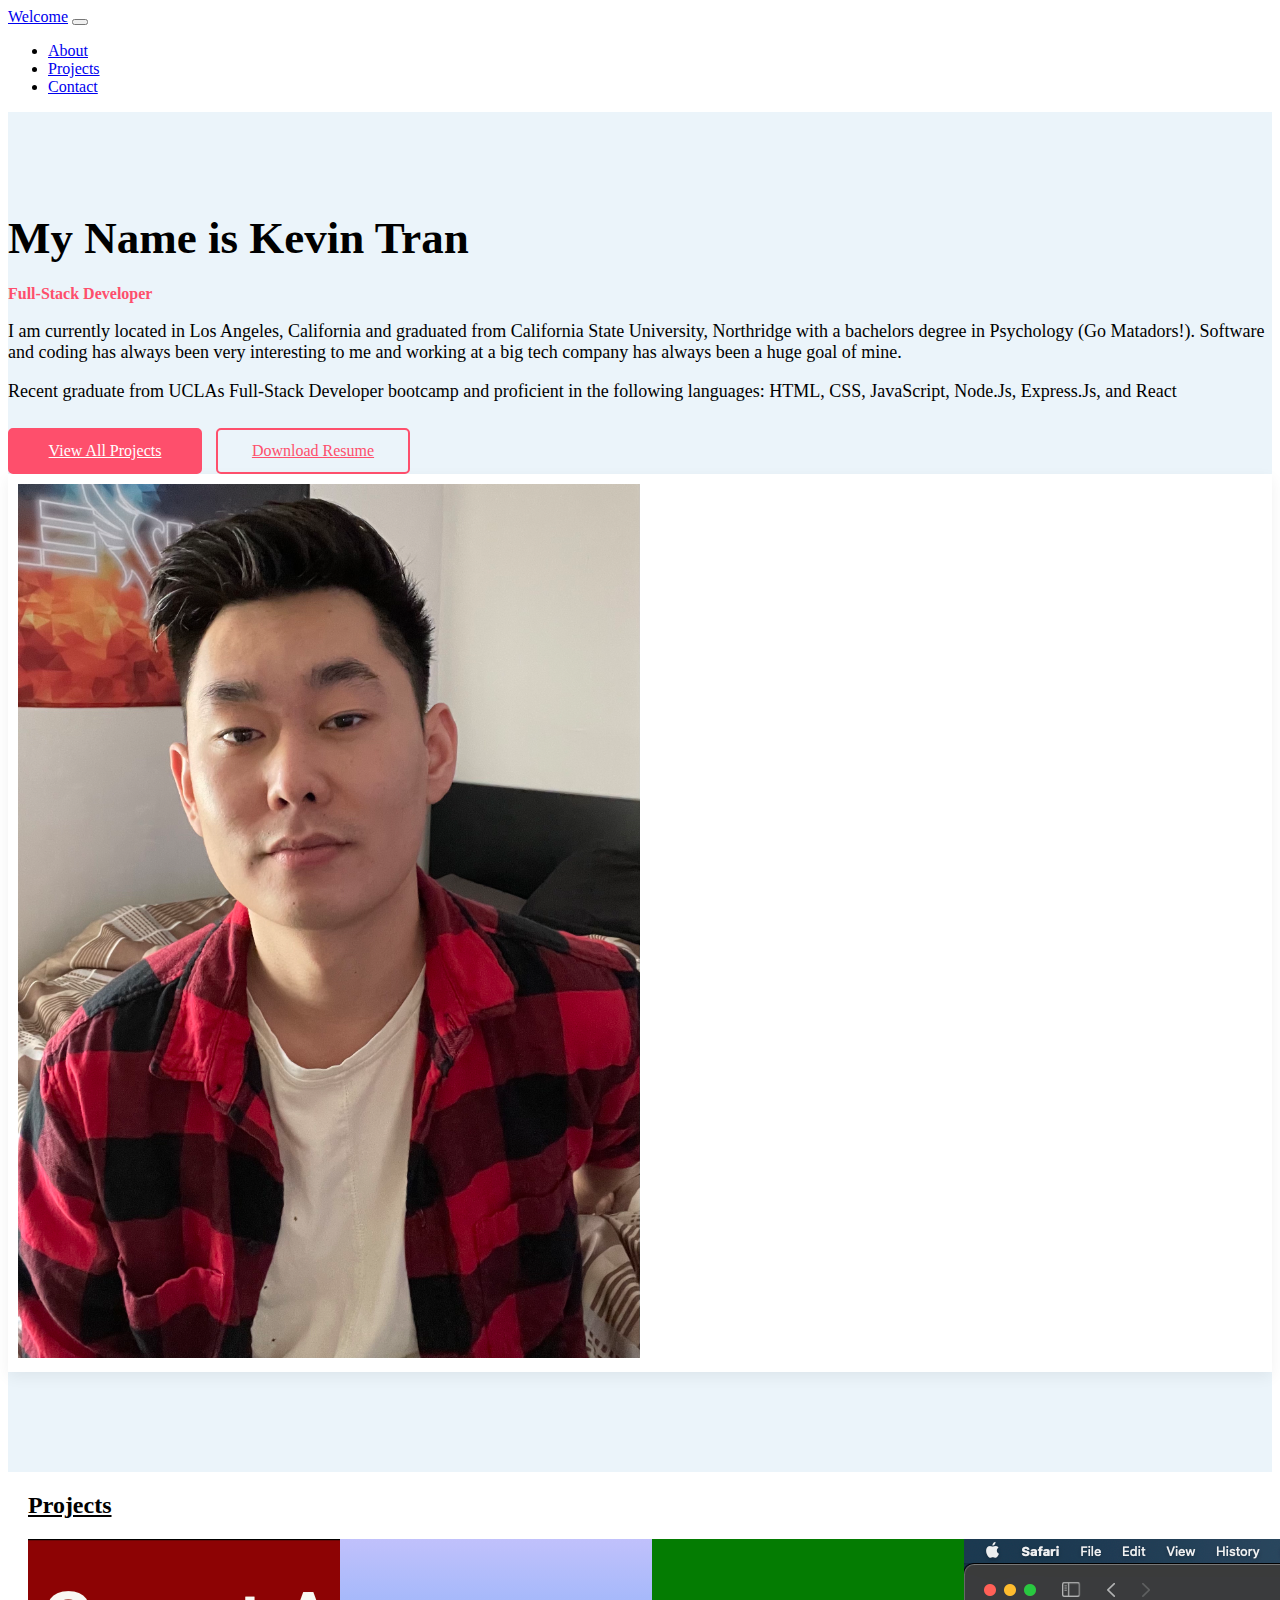
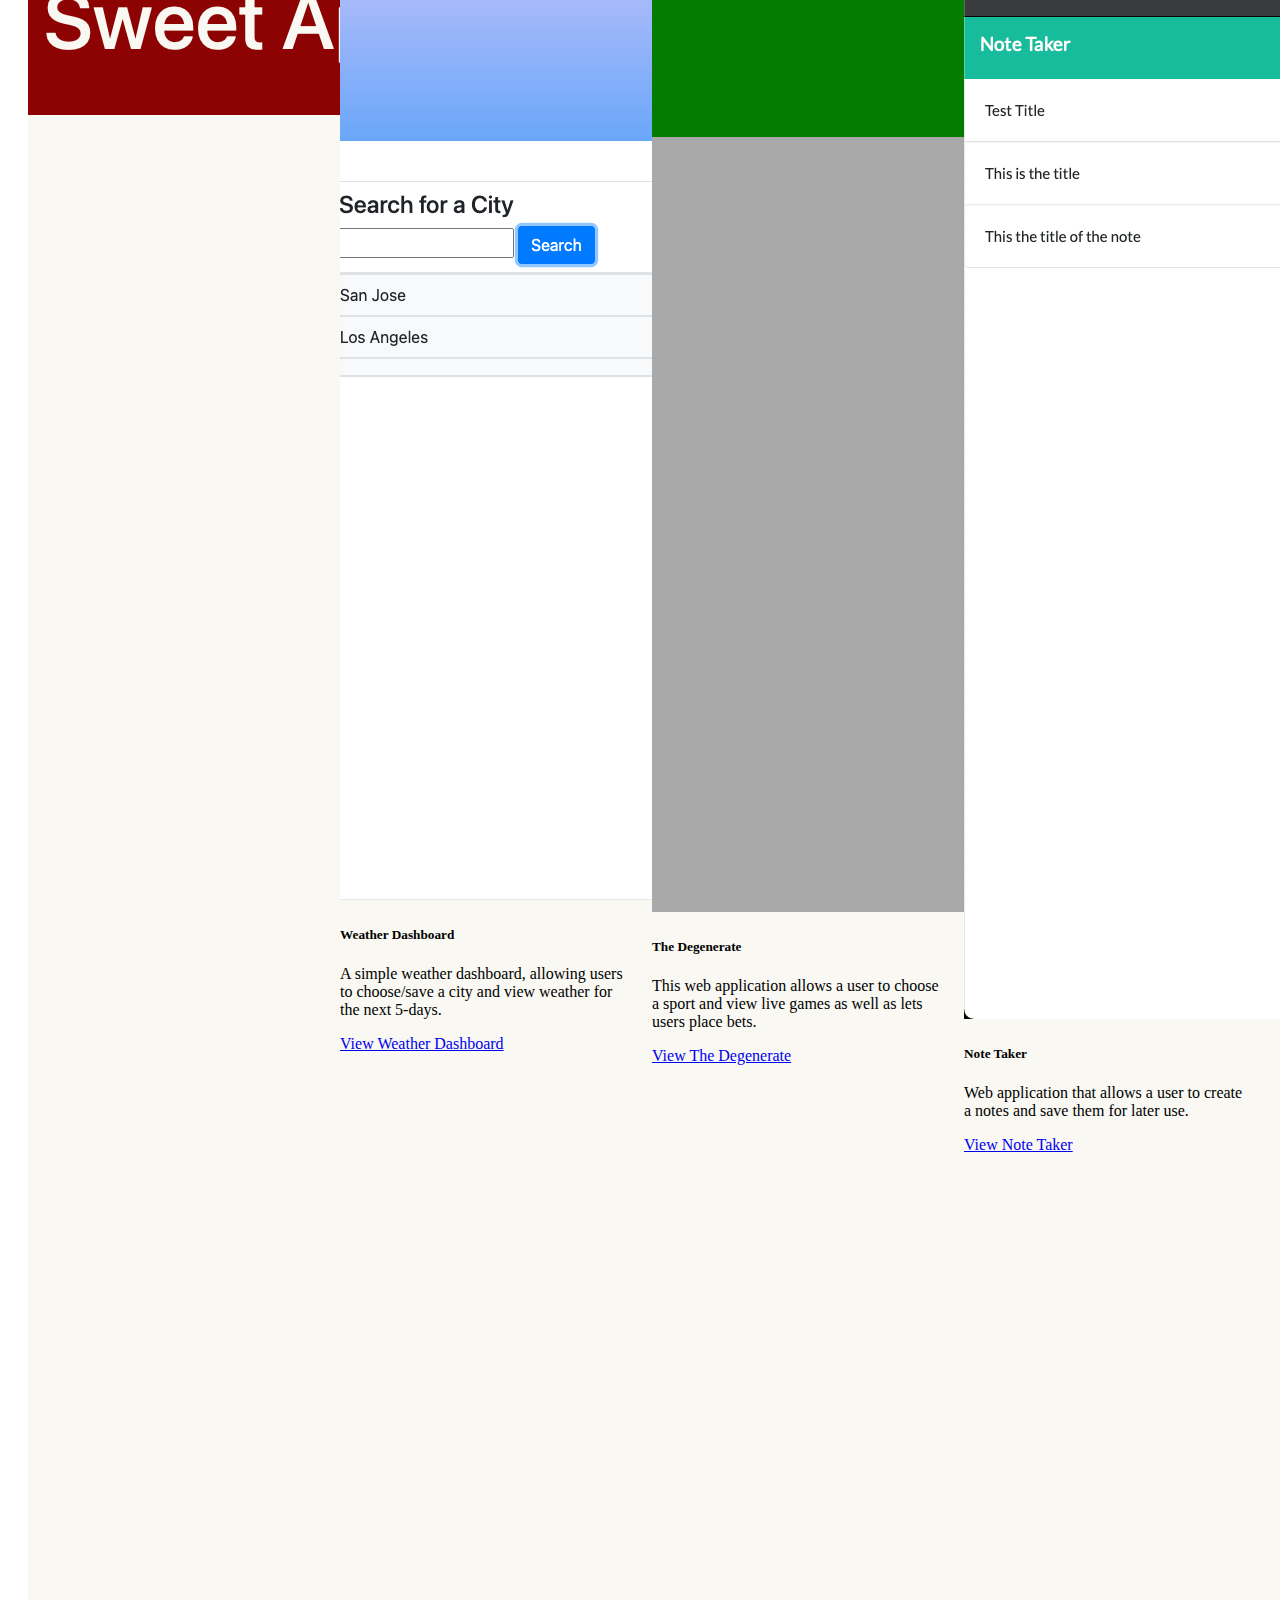
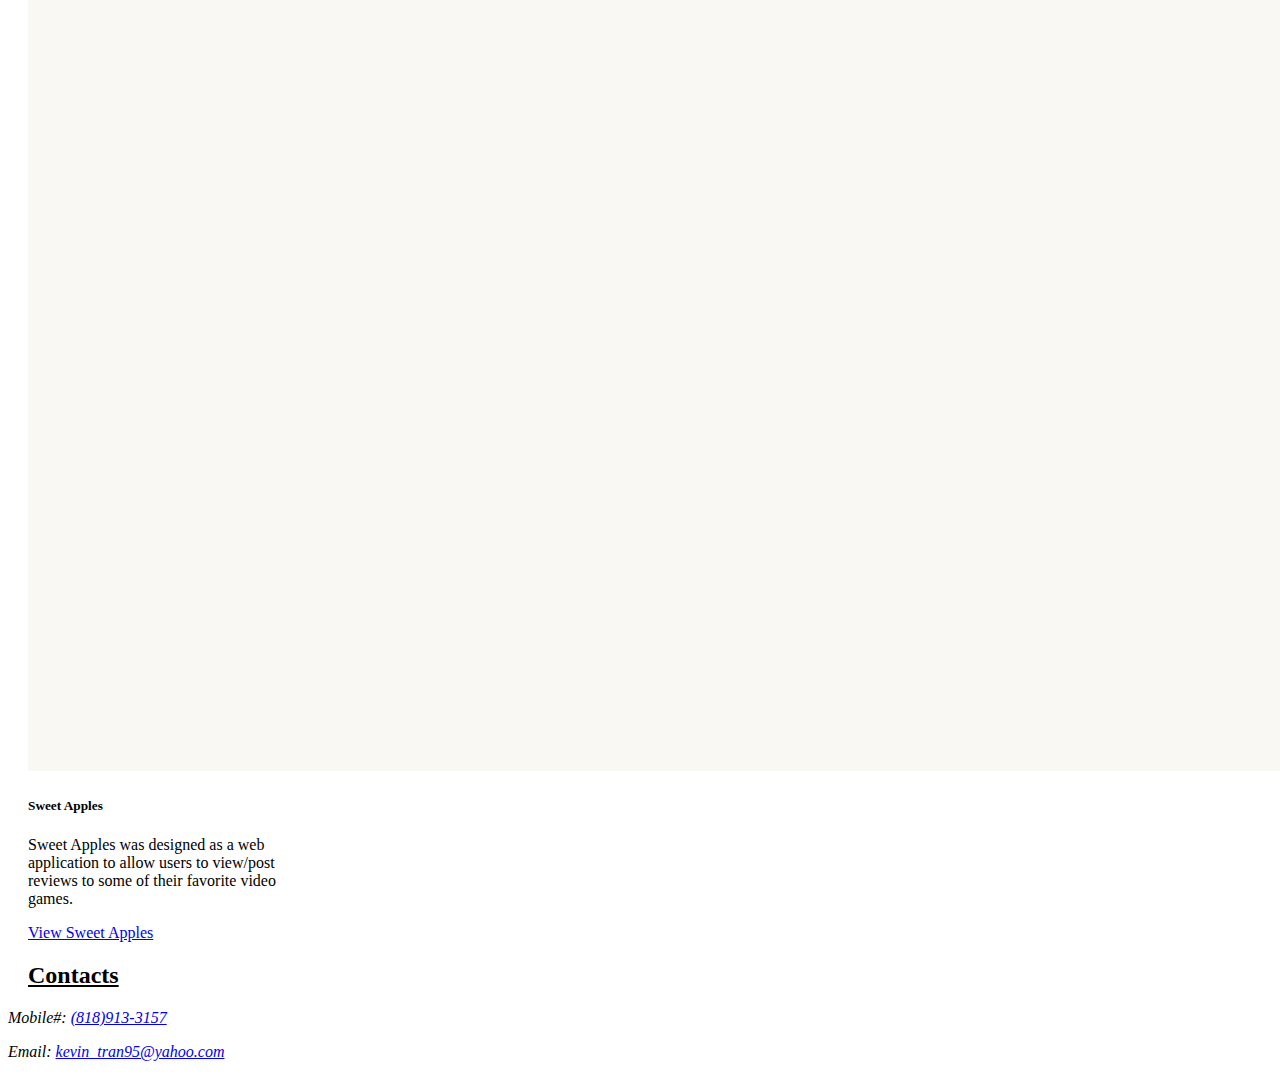
==== commit 12befa9b: "modified code" ====
--- a/index.html
+++ b/index.html
@@ -39,7 +39,7 @@
               <a class="nav-link active" href="#projects">Projects</a>
             </li>
             <li class="nav-item">
-              <a class="nav-link active" href="#">Contact</a>
+              <a class="nav-link active" href="#contact">Contact</a>
             </li>
           </ul>
         </div>
@@ -171,7 +171,12 @@
       </div>
     </div>
     <div class="contacts">
-      <h2>Contacts</h2>
+      <h2 id="contact">Contacts</h2>
+      <address>
+        <p>Mobile#:  <a href="tel:+8189133157">(818)913-3157</a></p>
+        <p>Email: <a target="_blank" href="mailto:kevin_tran95@yahoo.com">kevin_tran95@yahoo.com</a></p>
+
+      </address>
     </div>
   </body>
 </html>
--- a/assets/css/style.css
+++ b/assets/css/style.css
@@ -1,4 +1,4 @@
-/* -----------------------------------------About Me -----------------------------------------*/
+/* ----------------------------------------- About Me -----------------------------------------*/
 .avatar {
     width: 50%;
 }
@@ -162,3 +162,24 @@
   box-shadow: 0 0 11px;
 }
 
+.projects-body {
+  background-color: #ebf4fa;
+}
+
+@media (max-width: 767px) {
+  .card-container {
+    display: flex;
+    flex: wrap;
+    flex-direction: column;
+    justify-content: start;
+  }
+}
+
+
+
+/* ---------------------------------------- Navbar and headings -------------------------------------------- */
+
+h2 {
+  margin: 20px;
+  text-decoration: underline;
+}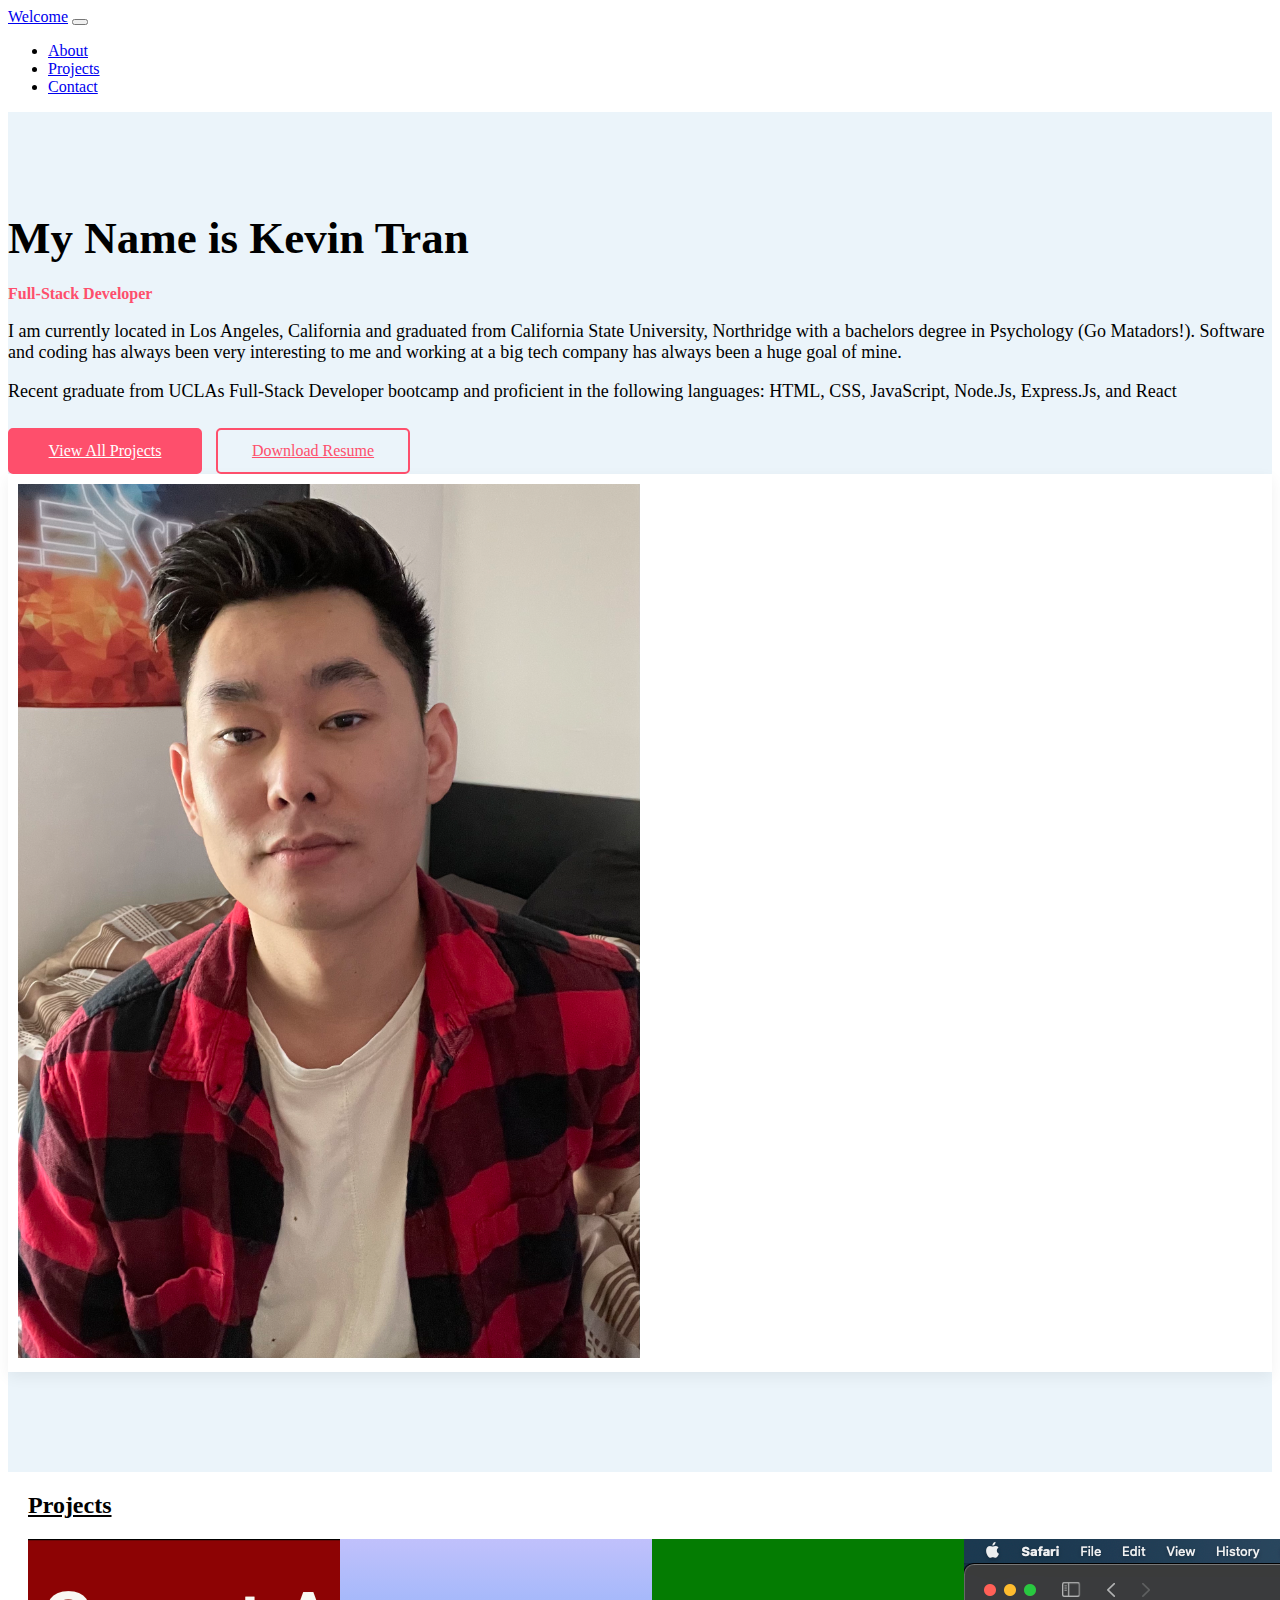
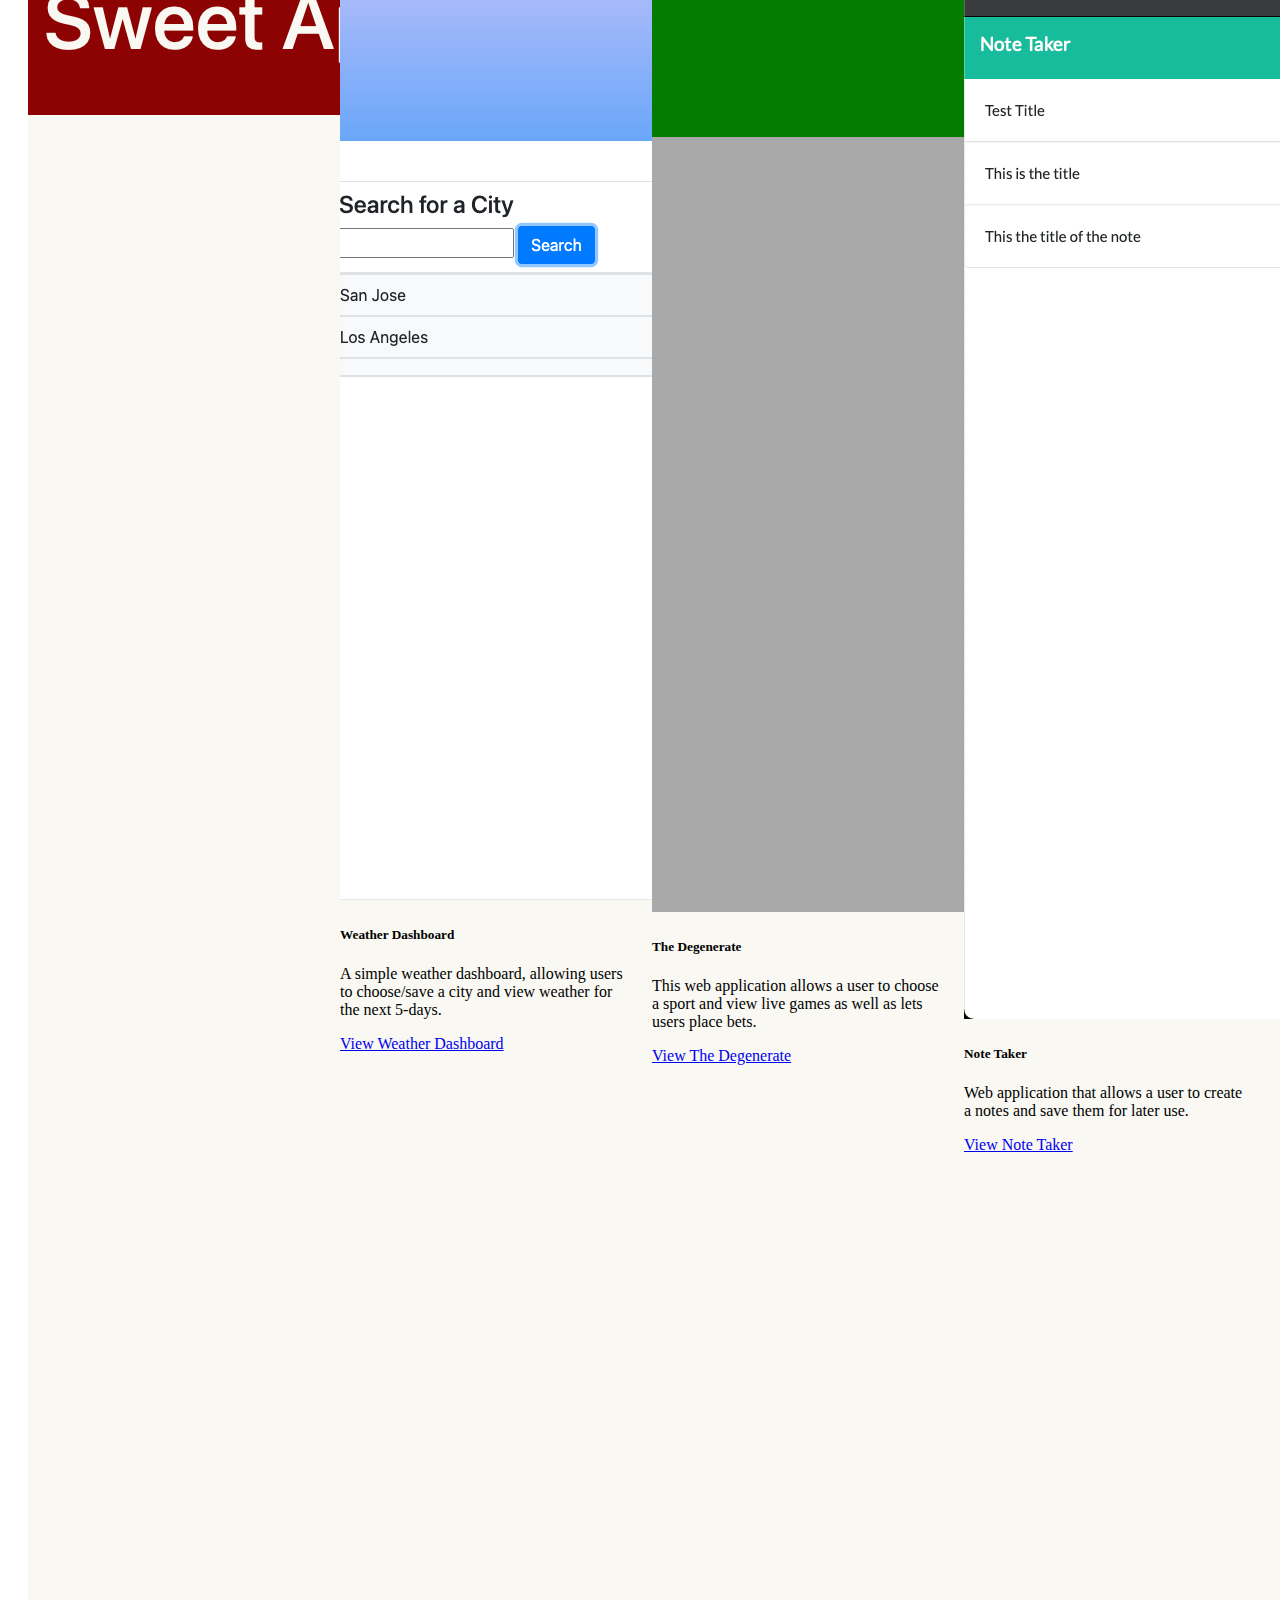
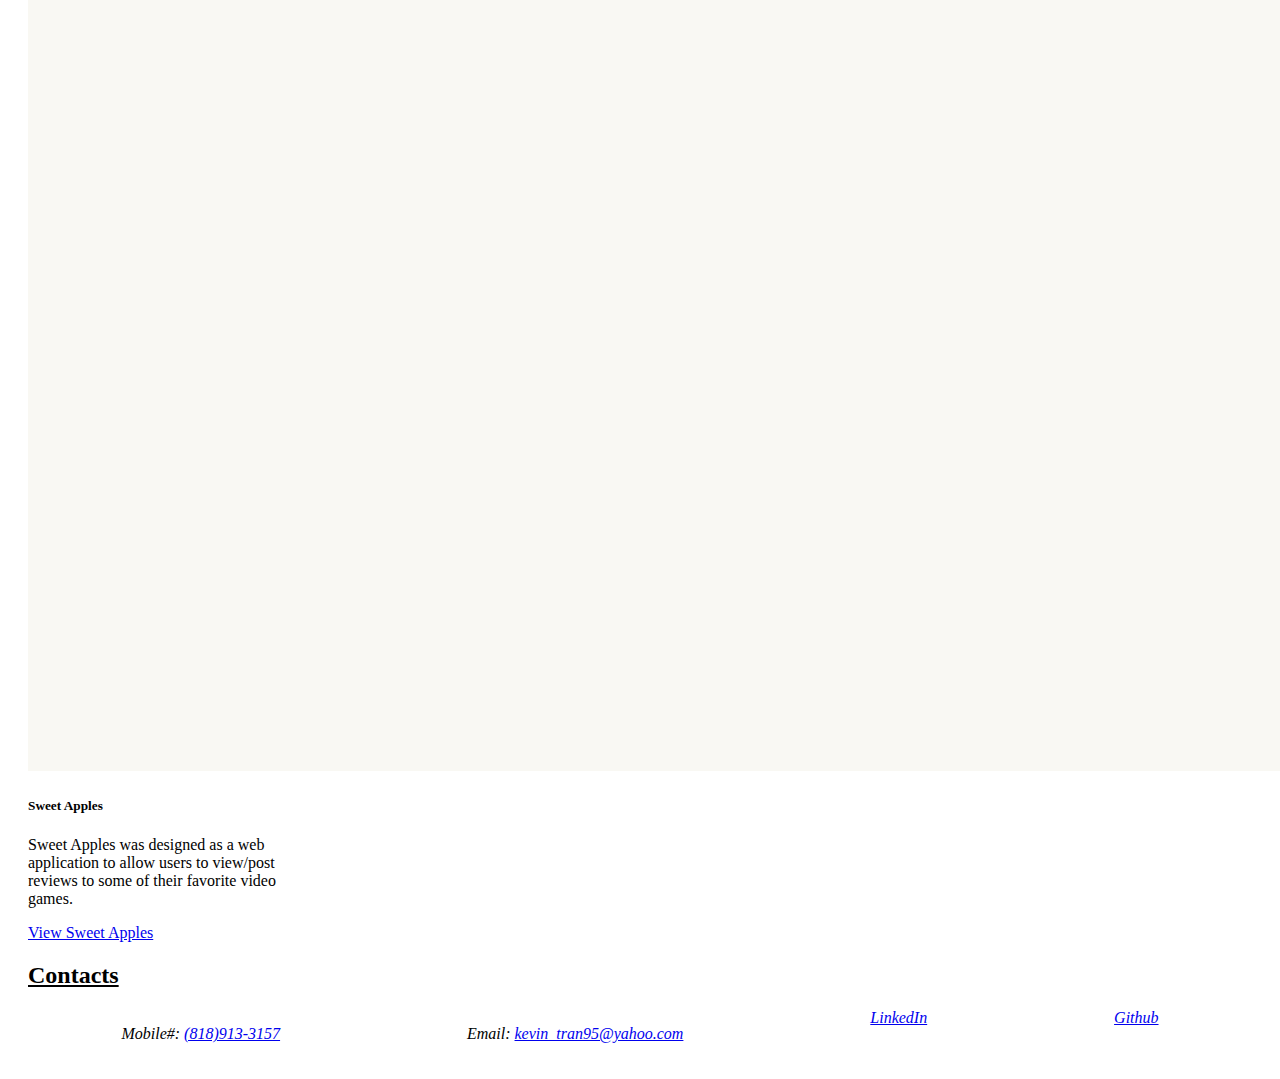
==== commit 66989540: "added contacts to linkedin and github" ====
--- a/index.html
+++ b/index.html
@@ -175,7 +175,8 @@
       <address>
         <p>Mobile#:  <a href="tel:+8189133157">(818)913-3157</a></p>
         <p>Email: <a target="_blank" href="mailto:kevin_tran95@yahoo.com">kevin_tran95@yahoo.com</a></p>
-
+        <a target="_blank" href="https://www.linkedin.com/in/kevin-tran-256a80201">LinkedIn</a>
+        <a target="_blank" href="https://github.com/kevintran95">Github</a>
       </address>
     </div>
   </body>
--- a/assets/css/style.css
+++ b/assets/css/style.css
@@ -182,4 +182,15 @@
 h2 {
   margin: 20px;
   text-decoration: underline;
+}
+
+address {
+  margin: 20px;
+}
+
+address {
+  display: flex;
+  flex: wrap;
+  flex-direction: row;
+  justify-content: space-around;
 }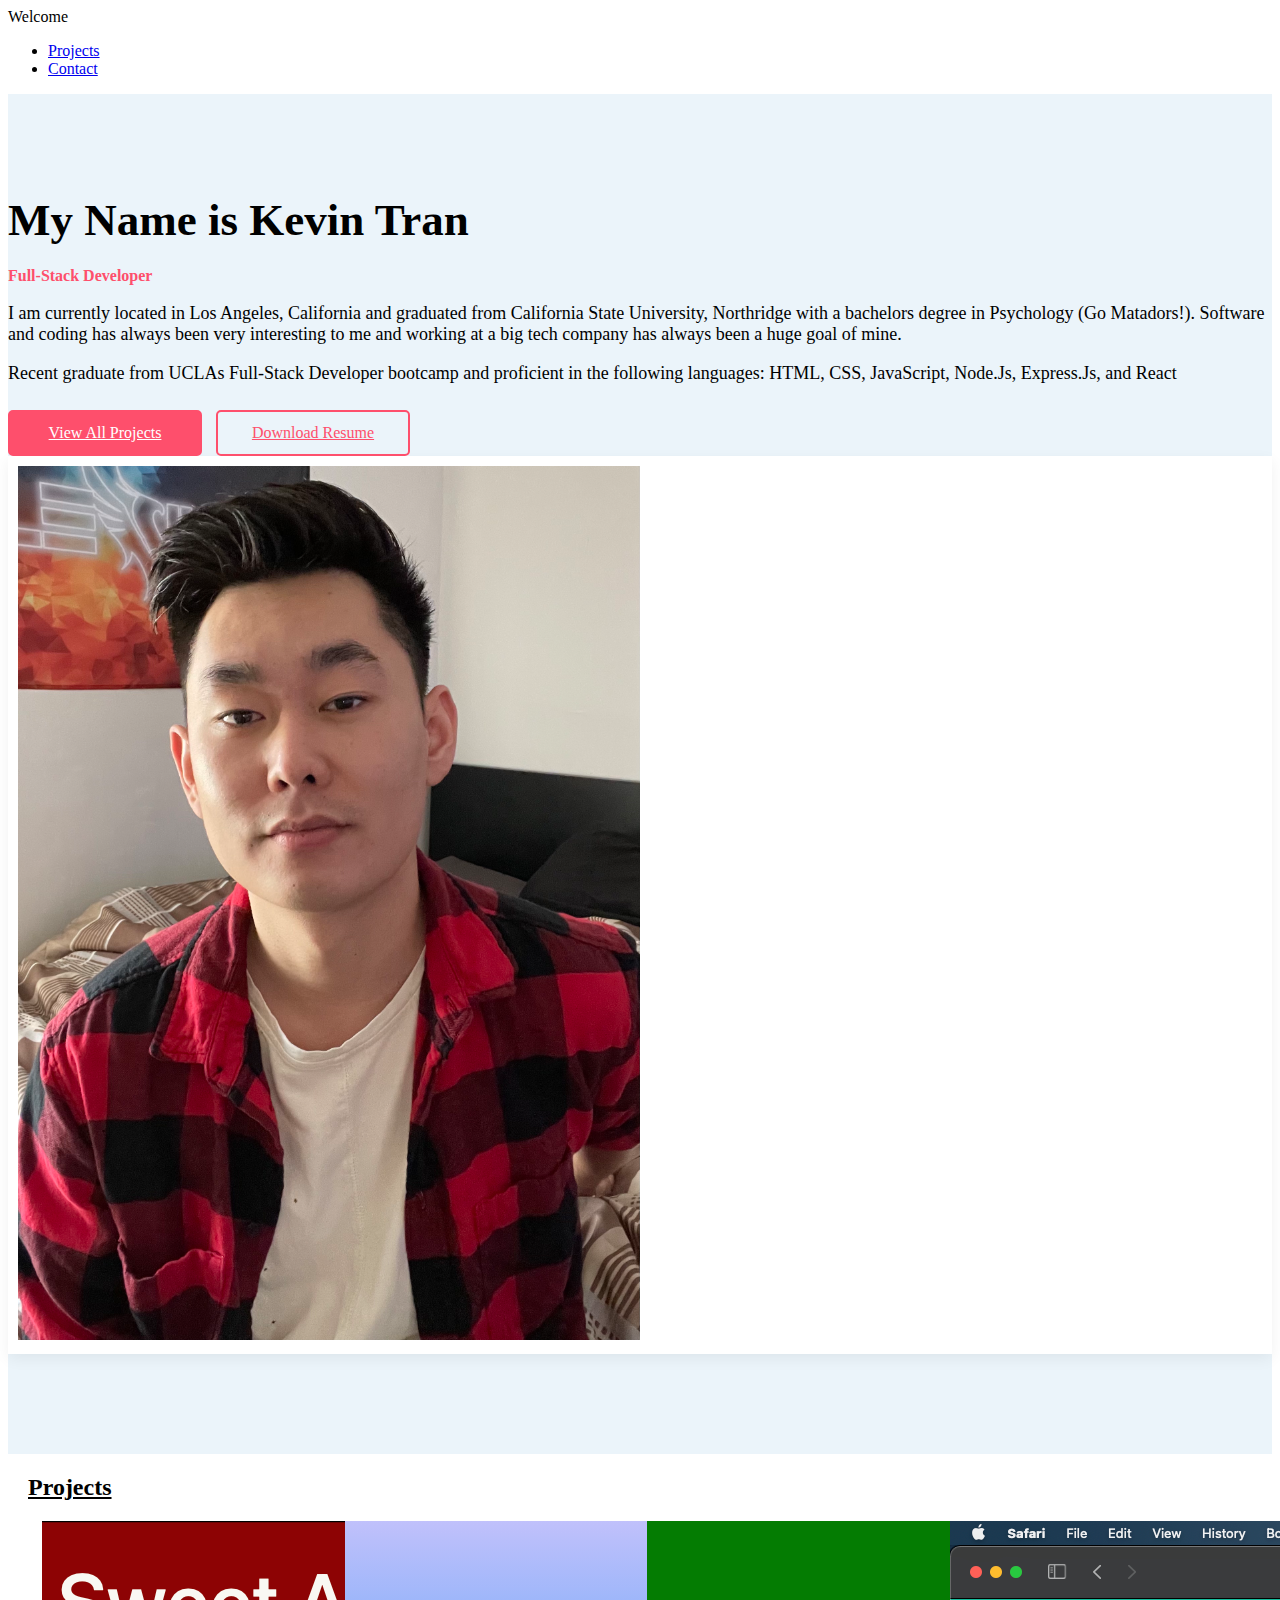
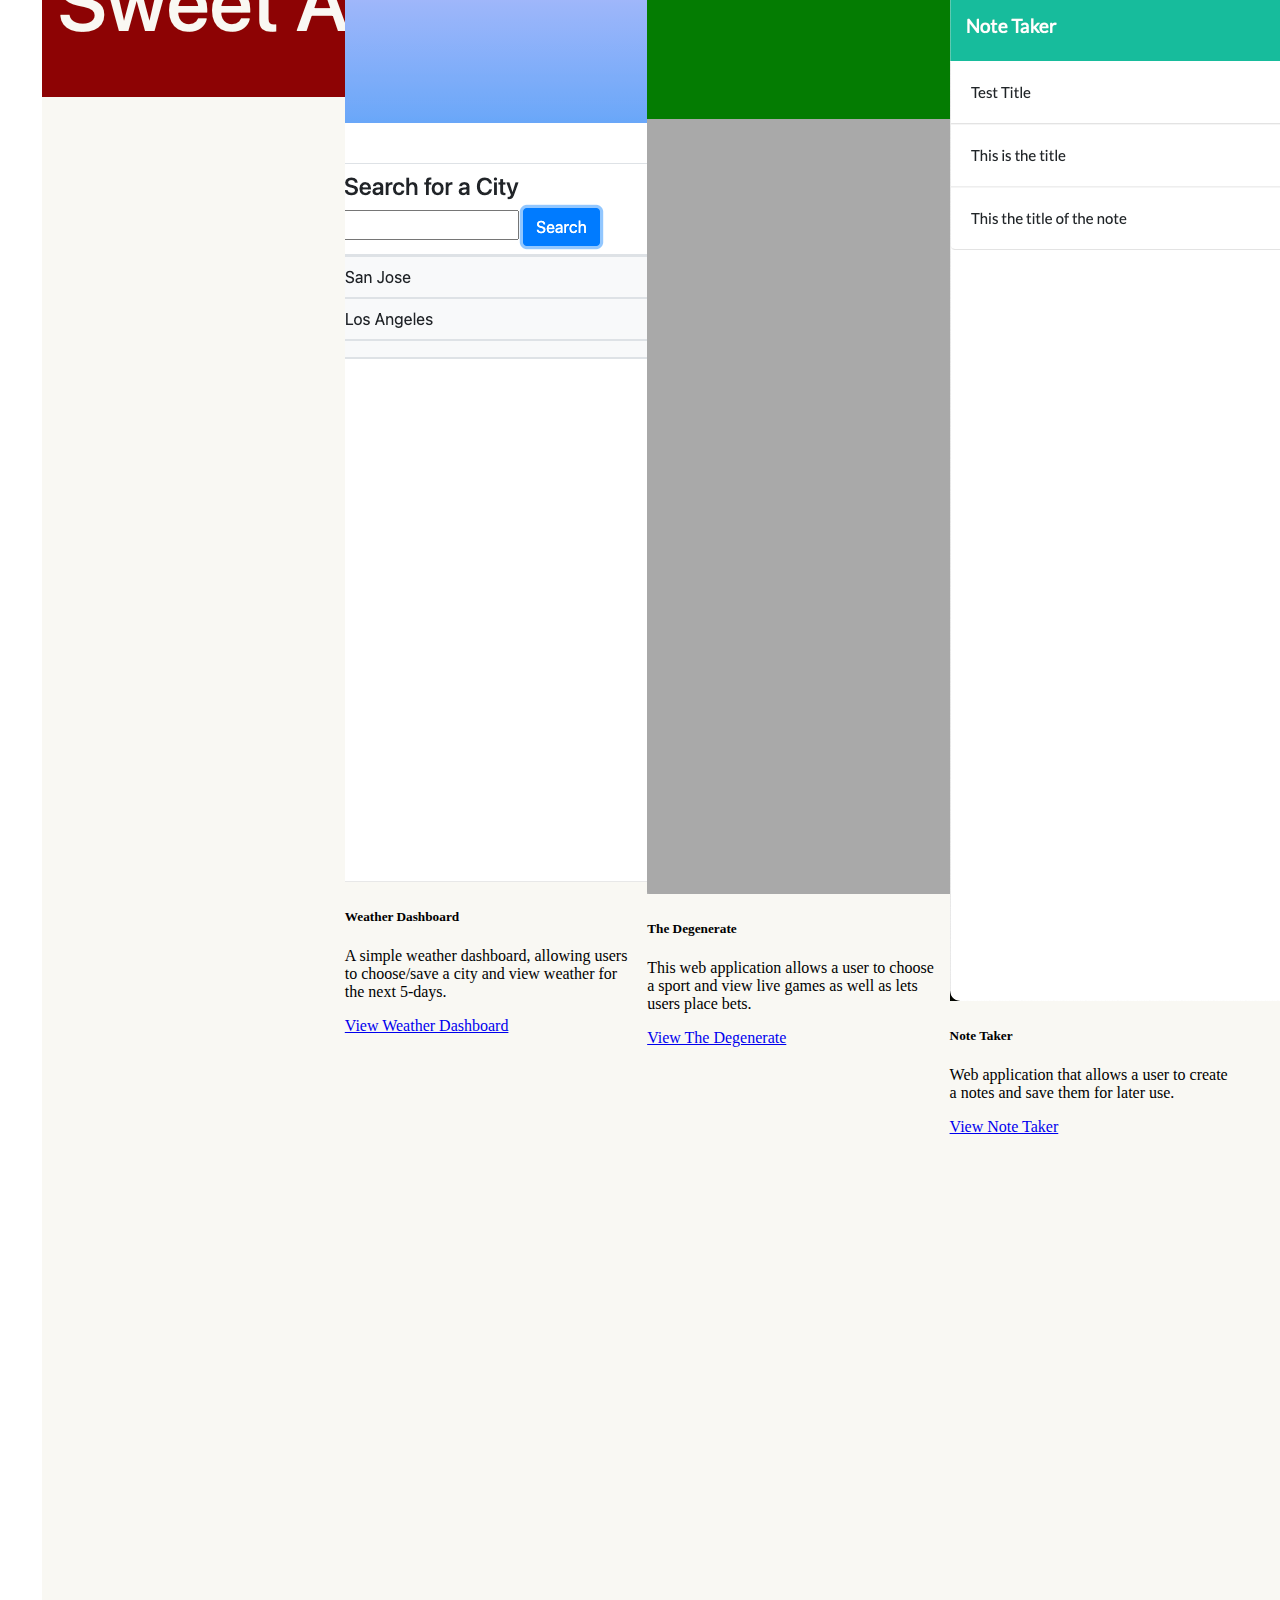
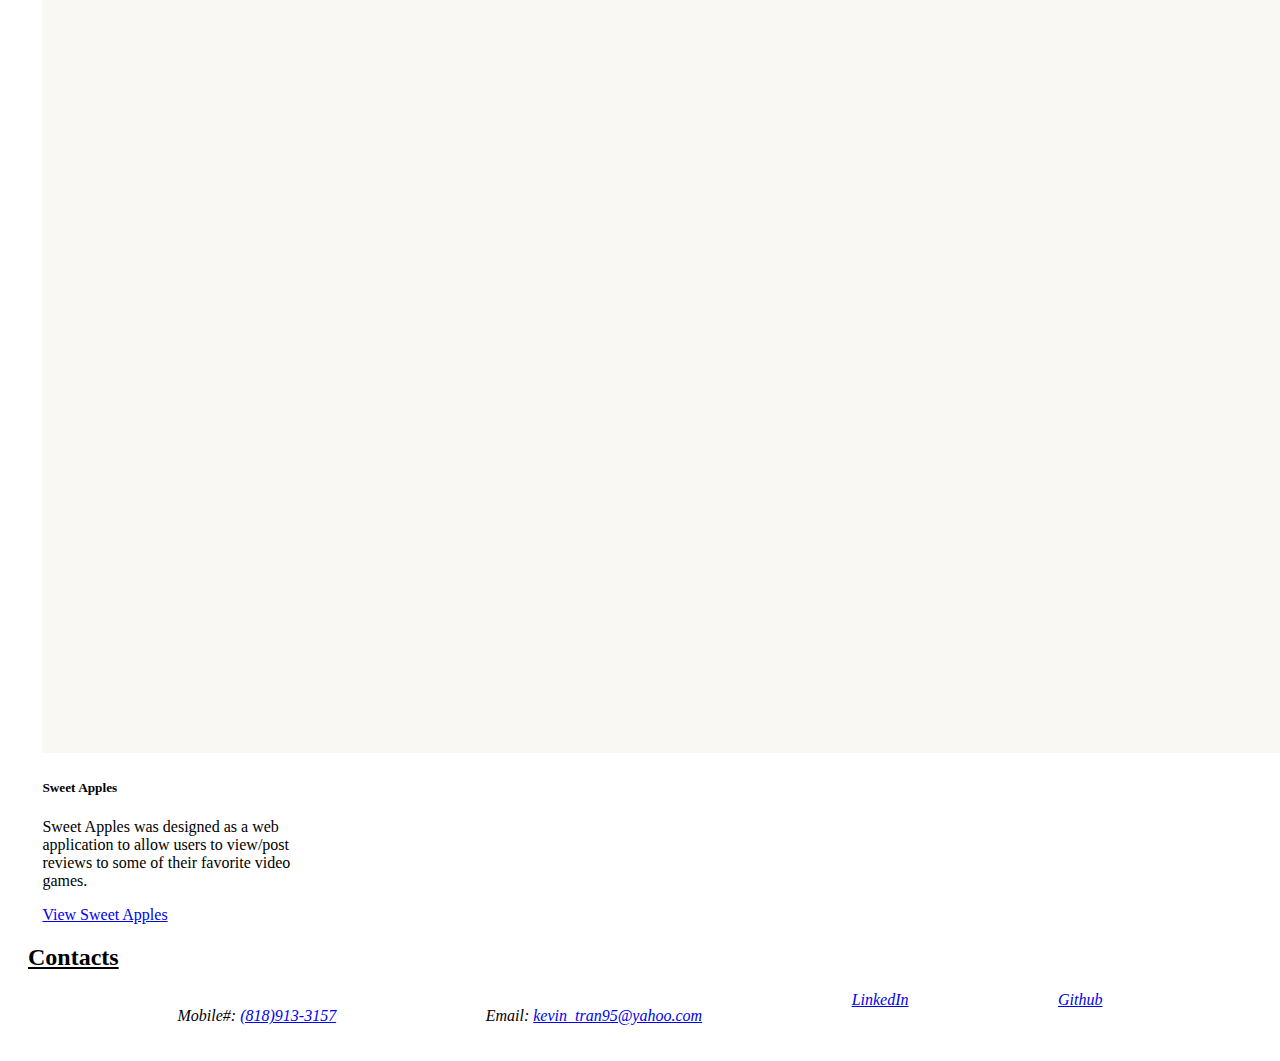
==== commit 46b517cd: "styling and modified navbar" ====
--- a/index.html
+++ b/index.html
@@ -13,28 +13,15 @@
     />
     <!-- Link to CSS -->
     <link rel="stylesheet" href="assets/css/style.css" />
-    <title>My Portfolio</title>
+    <title>Kevin Tran's Portfolio</title>
   </head>
   <body>
     <nav class="navbar navbar-expand-lg navbar-light bg-light">
       <div class="container-fluid">
-        <a class="navbar-brand" href="#">Welcome</a>
-        <button
-          class="navbar-toggler"
-          type="button"
-          data-bs-toggle="collapse"
-          data-bs-target="#navbarSupportedContent"
-          aria-controls="navbarSupportedContent"
-          aria-expanded="false"
-          aria-label="Toggle navigation"
-        >
-          <span class="navbar-toggler-icon"></span>
-        </button>
-        <div class="collapse navbar-collapse" id="navbarSupportedContent">
+        <a class="navbar-brand">Welcome</a>
+        
+        <div class= "navBtn" id="navbarSupportedContent">
           <ul class="navbar-nav me-auto mb-2 mb-lg-0">
-            <li class="nav-item">
-              <a class="nav-link active" href="#">About</a>
-            </li>
             <li class="nav-item">
               <a class="nav-link active" href="#projects">Projects</a>
             </li>
@@ -176,6 +163,7 @@
         <p>Mobile#:  <a href="tel:+8189133157">(818)913-3157</a></p>
         <p>Email: <a target="_blank" href="mailto:kevin_tran95@yahoo.com">kevin_tran95@yahoo.com</a></p>
         <a target="_blank" href="https://www.linkedin.com/in/kevin-tran-256a80201">LinkedIn</a>
+    
         <a target="_blank" href="https://github.com/kevintran95">Github</a>
       </address>
     </div>
--- a/assets/css/style.css
+++ b/assets/css/style.css
@@ -151,7 +151,7 @@
     display: flex;
     flex: wrap;
     flex-direction: row;
-    justify-content: space-between;
+    justify-content: space-evenly;
     margin: 20px;
 }
 
@@ -192,5 +192,64 @@
   display: flex;
   flex: wrap;
   flex-direction: row;
-  justify-content: space-around;
+  justify-content: space-evenly;
+}
+
+@media (max-width: 767px) {
+  address {
+    display: flex;
+    flex: wrap;
+    flex-direction: column;
+    justify-content: start;
+  }
+}
+
+/* ----------------------------------------------- Projects  page --------------------------------------------*/
+
+.frontEnd-projects {
+  display: flex;
+  flex: wrap;
+  flex-direction: row;
+  justify-content: space-evenly;
+}
+
+.backend-container {
+  display: flex;
+  flex: wrap;
+  flex-direction: row;
+  justify-content: space-evenly;
+}
+
+.fullstack-container {
+  display: flex;
+  flex: wrap;
+  flex-direction: row;
+  justify-content: space-evenly;
+}
+
+@media (max-width: 767px) {
+  .frontEnd-projects {
+    display: flex;
+    flex: wrap;
+    flex-direction: column;
+    justify-content: start;
+  }
+}
+
+@media (max-width: 767px) {
+  .backend-container  {
+    display: flex;
+    flex: wrap;
+    flex-direction: column;
+    justify-content: start;
+  }
+}
+
+@media (max-width: 767px) {
+  .fullstack-container {
+    display: flex;
+    flex: wrap;
+    flex-direction: column;
+    justify-content: start;
+  }
 }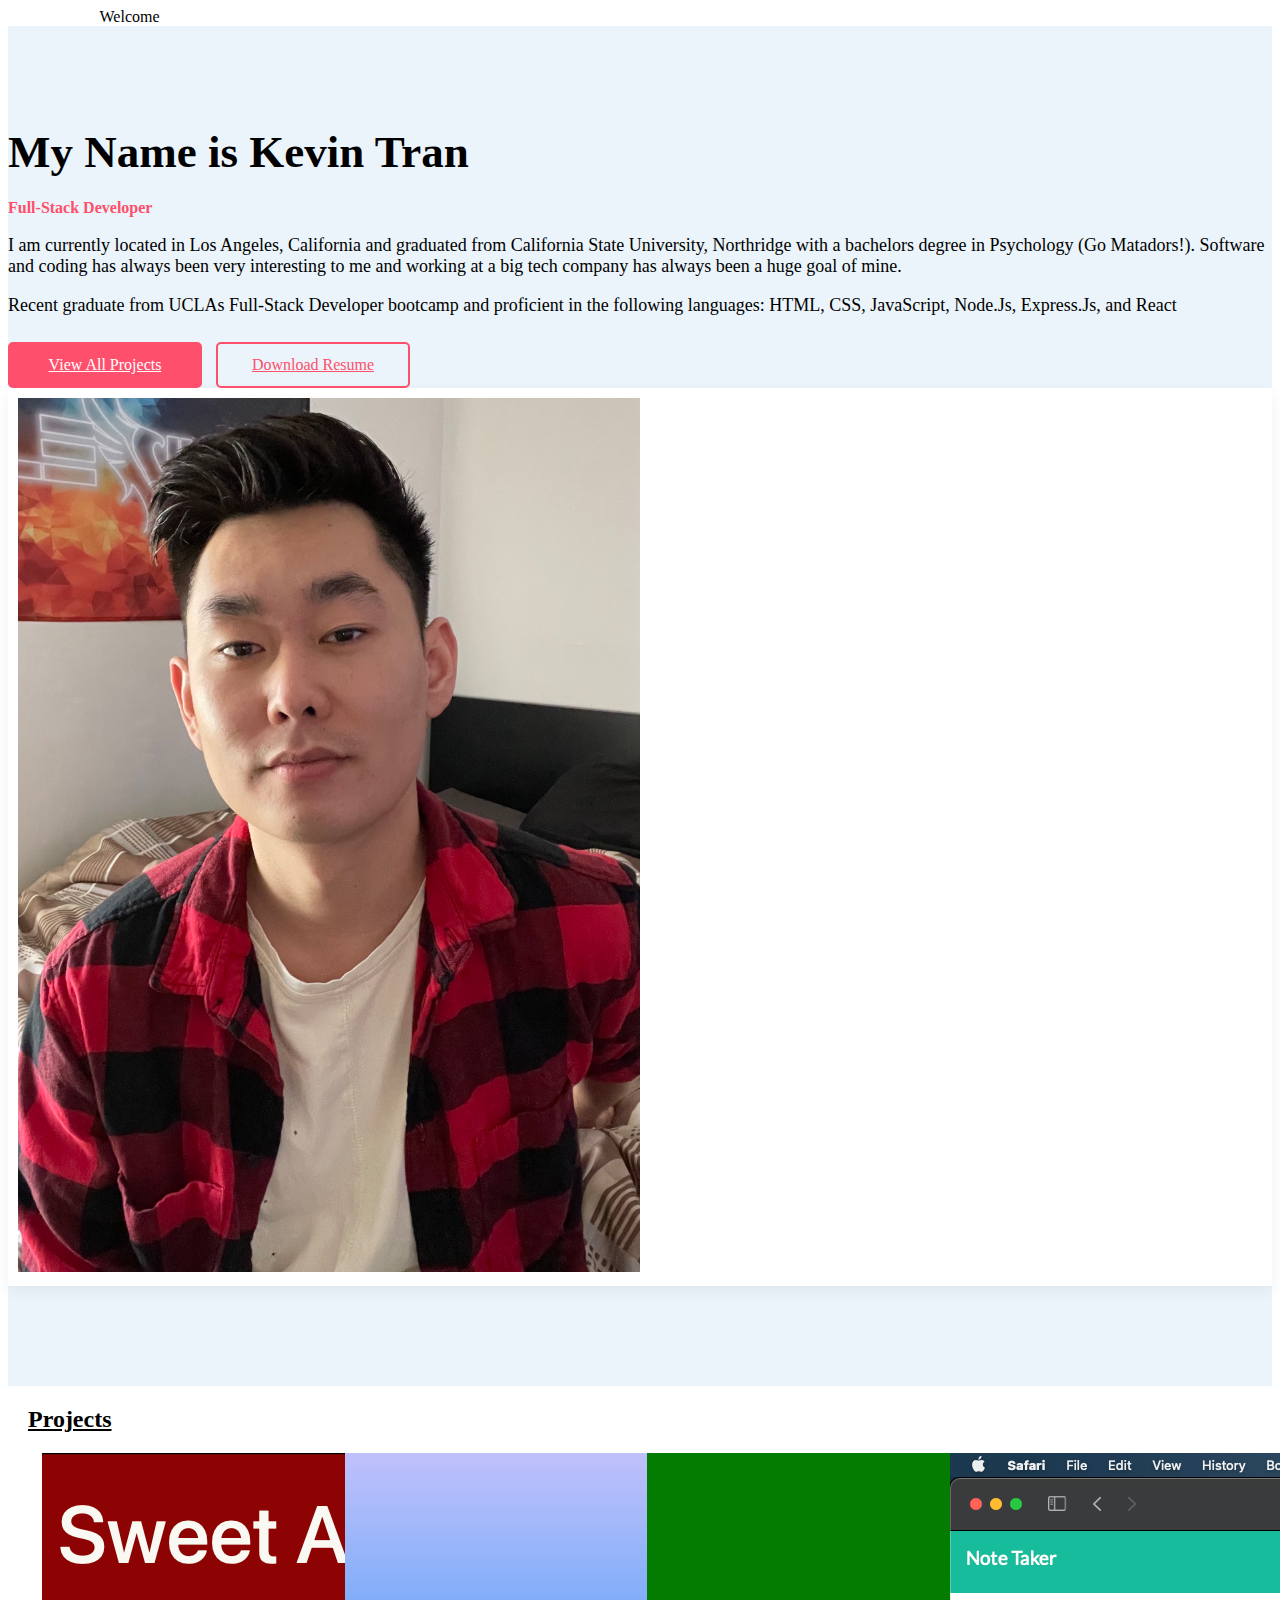
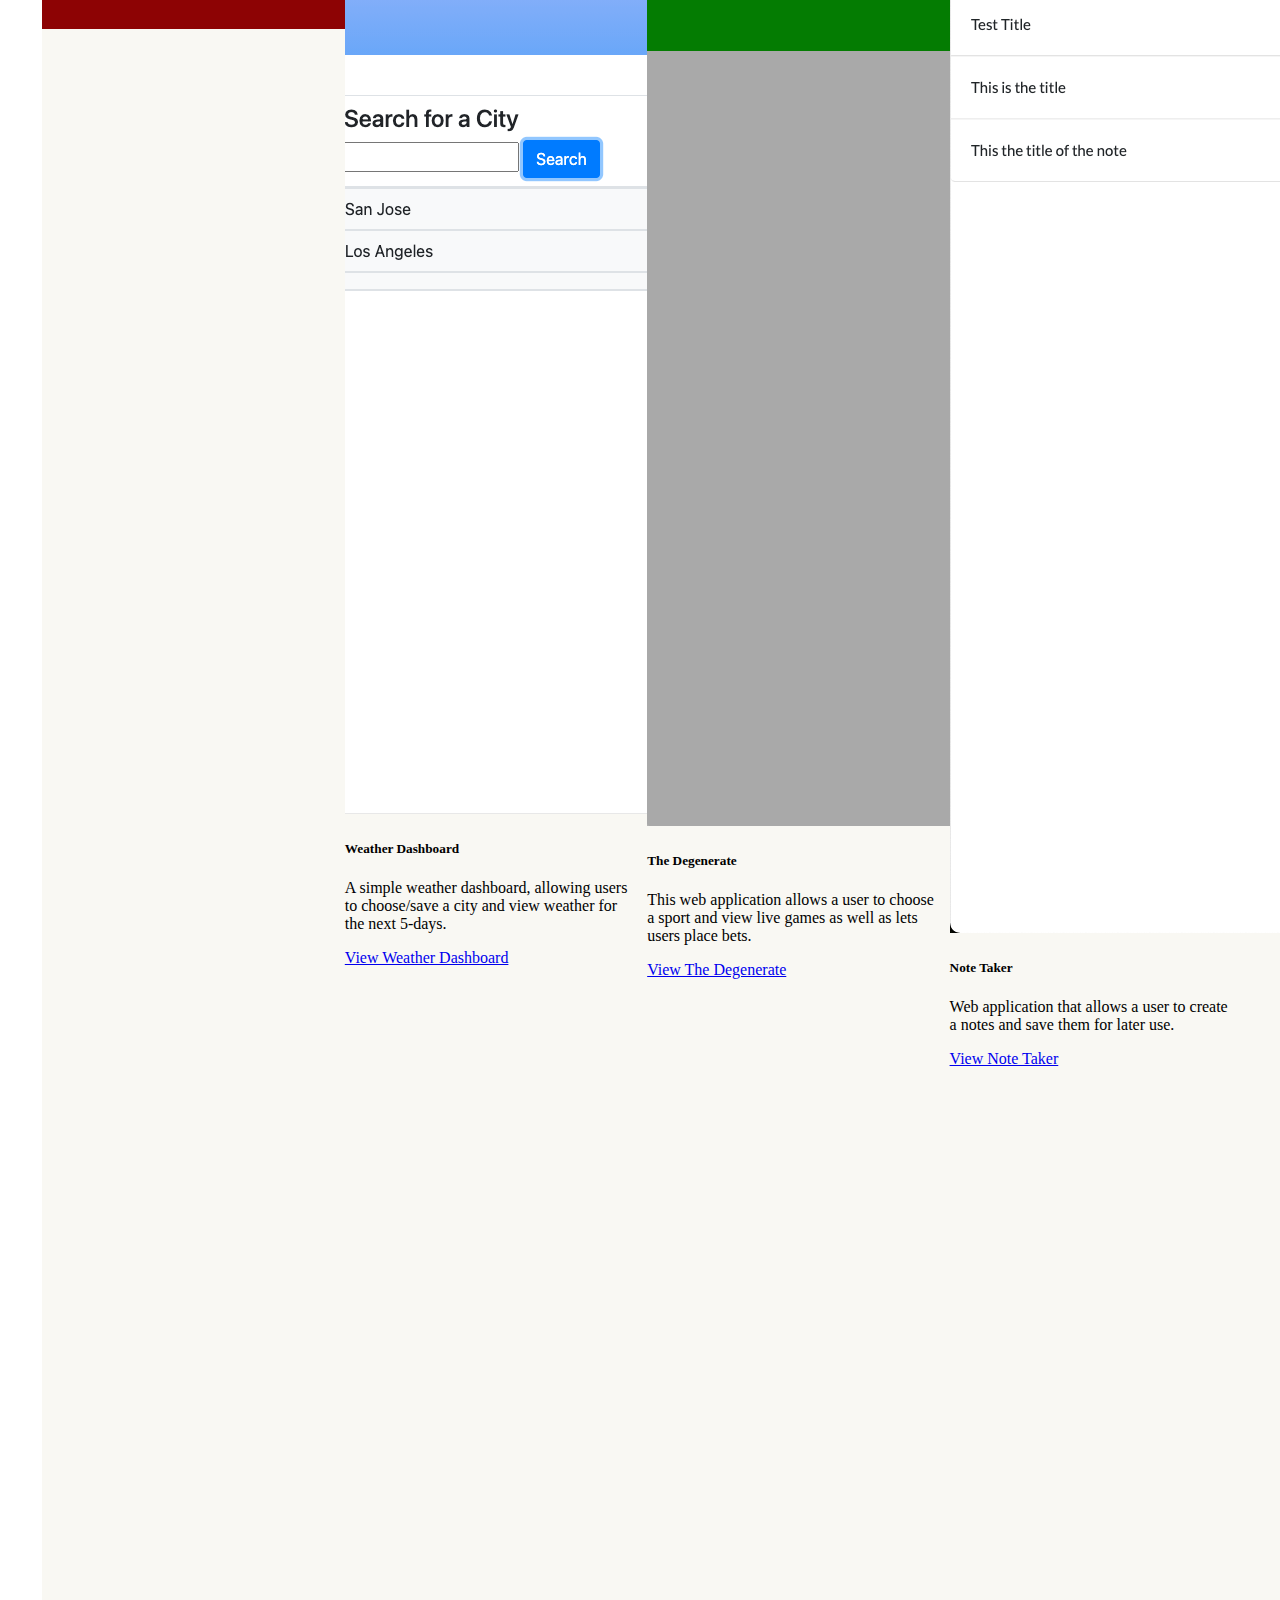
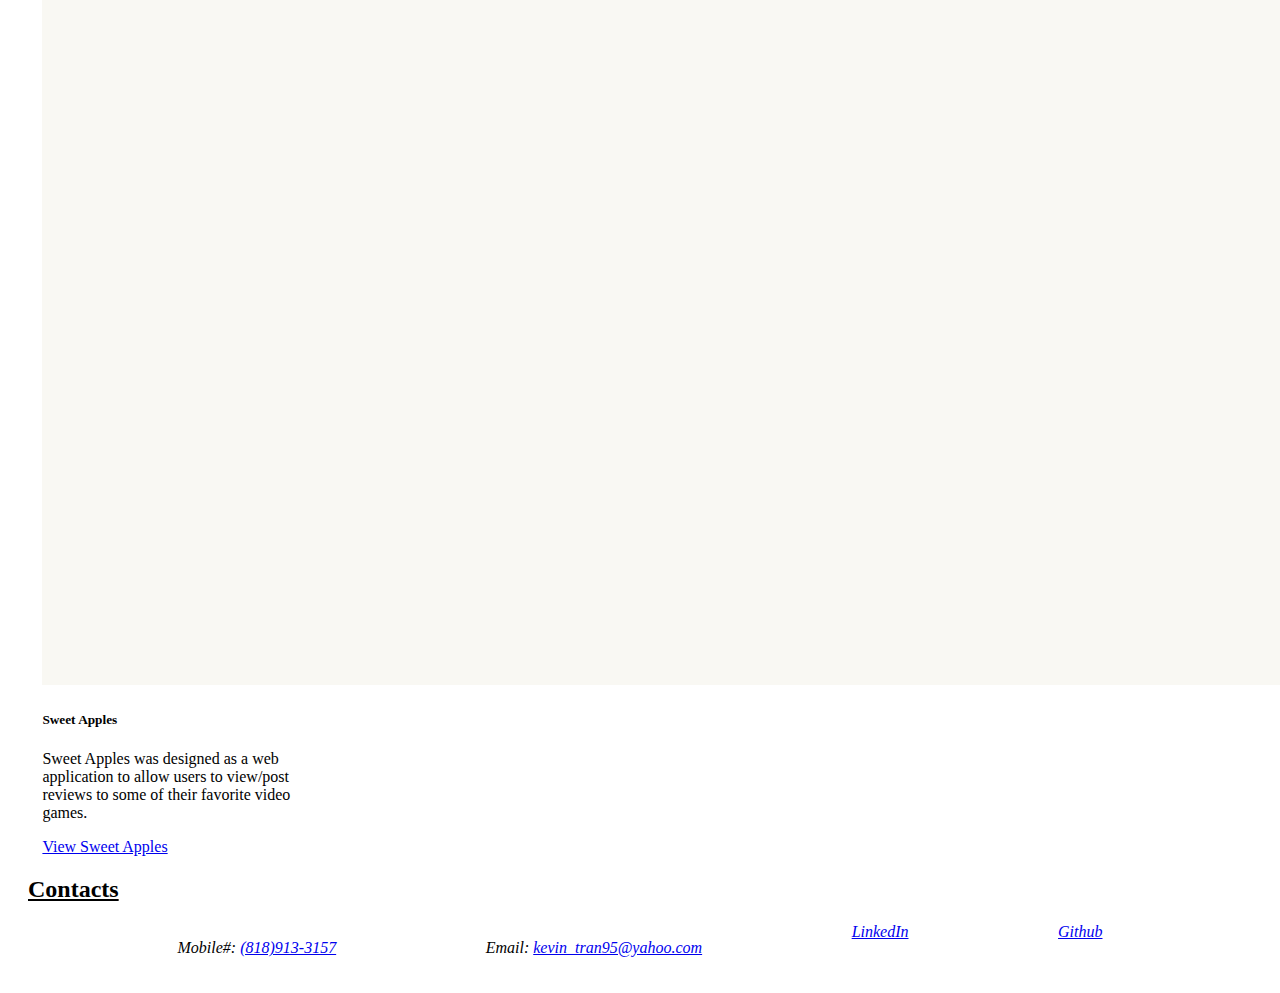
==== commit 78a36331: "debug" ====
--- a/index.html
+++ b/index.html
@@ -19,7 +19,6 @@
     <nav class="navbar navbar-expand-lg navbar-light bg-light">
       <div class="container-fluid">
         <a class="navbar-brand">Welcome</a>
-        
         <div class= "navBtn" id="navbarSupportedContent">
           <ul class="navbar-nav me-auto mb-2 mb-lg-0">
             <li class="nav-item">
@@ -163,7 +162,6 @@
         <p>Mobile#:  <a href="tel:+8189133157">(818)913-3157</a></p>
         <p>Email: <a target="_blank" href="mailto:kevin_tran95@yahoo.com">kevin_tran95@yahoo.com</a></p>
         <a target="_blank" href="https://www.linkedin.com/in/kevin-tran-256a80201">LinkedIn</a>
-    
         <a target="_blank" href="https://github.com/kevintran95">Github</a>
       </address>
     </div>
--- a/assets/css/style.css
+++ b/assets/css/style.css
@@ -195,6 +195,11 @@
   justify-content: space-evenly;
 }
 
+.navBtn {
+  float: left;
+  align-items: flex-start;
+}
+
 @media (max-width: 767px) {
   address {
     display: flex;
@@ -206,7 +211,7 @@
 
 /* ----------------------------------------------- Projects  page --------------------------------------------*/
 
-.frontEnd-projects {
+.frontend-projects {
   display: flex;
   flex: wrap;
   flex-direction: row;
@@ -228,7 +233,7 @@
 }
 
 @media (max-width: 767px) {
-  .frontEnd-projects {
+  .frontend-projects {
     display: flex;
     flex: wrap;
     flex-direction: column;
@@ -252,4 +257,5 @@
     flex-direction: column;
     justify-content: start;
   }
-}+}
+
